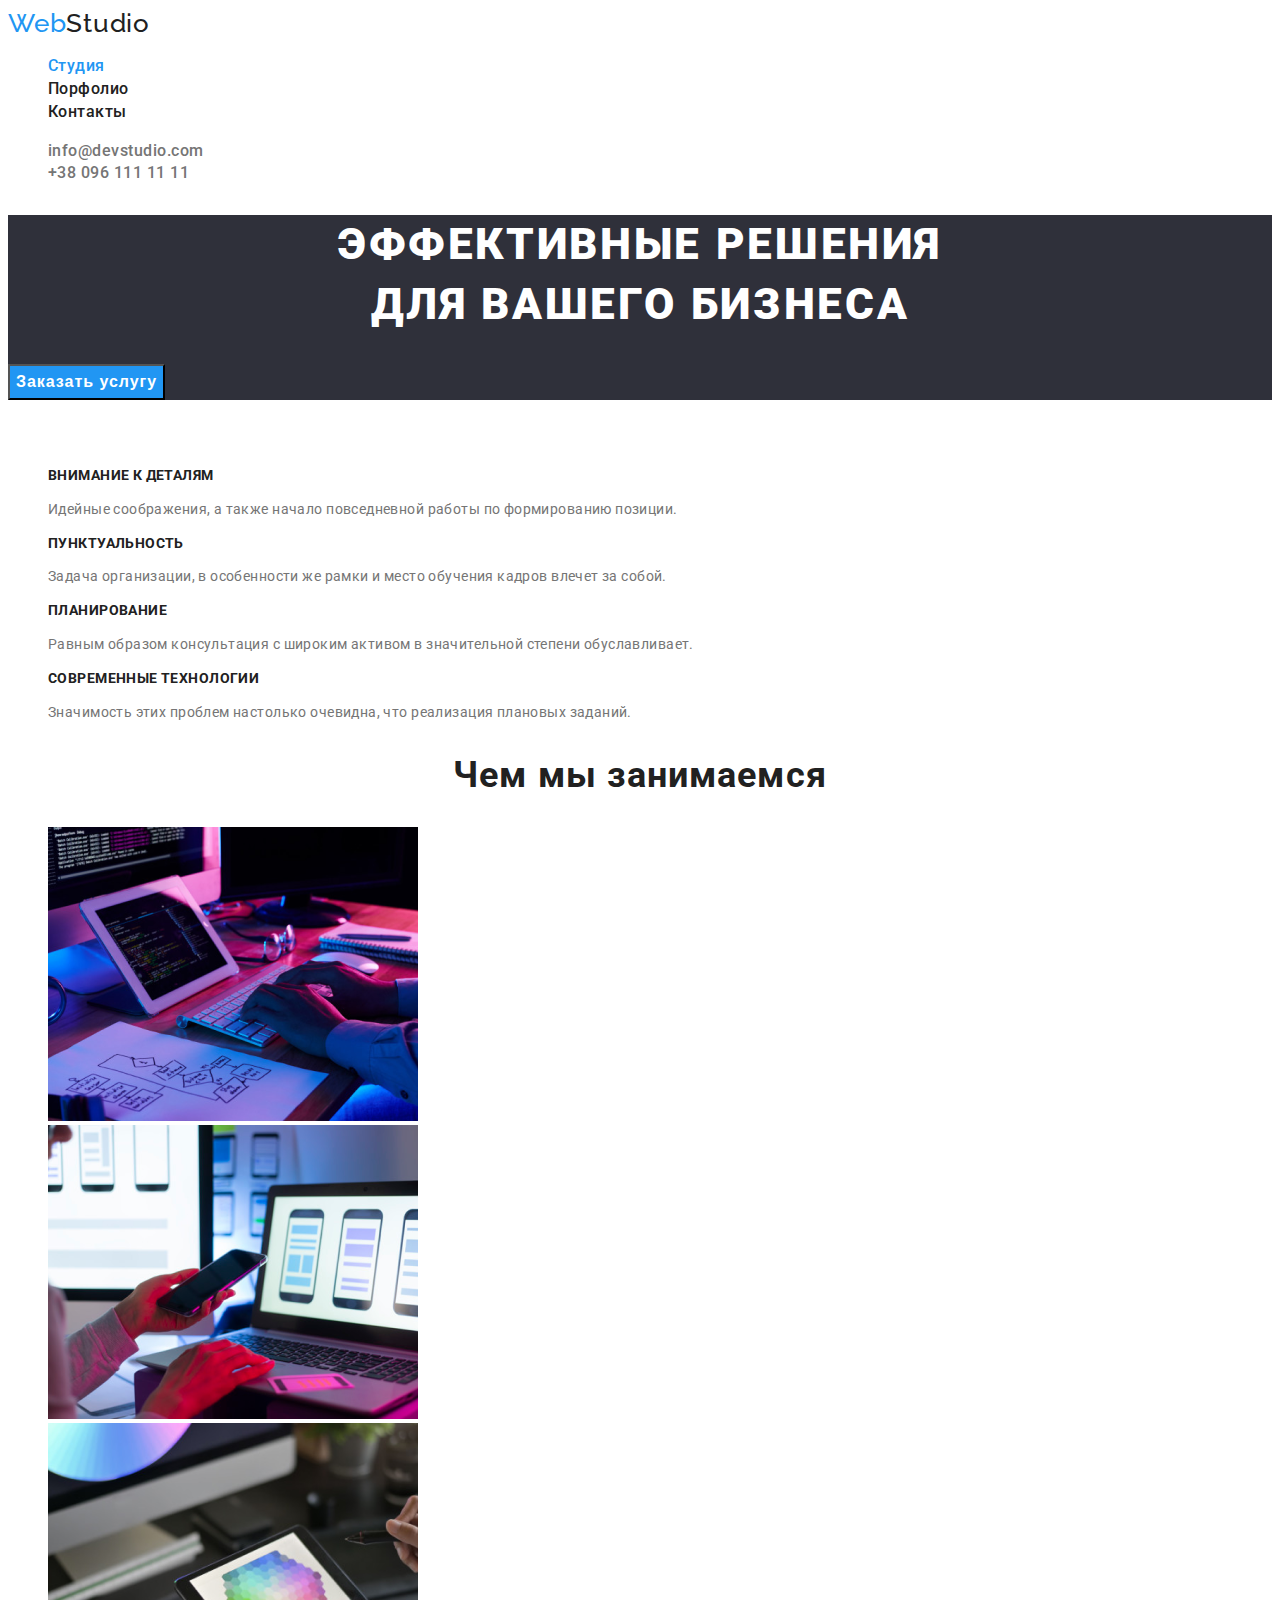
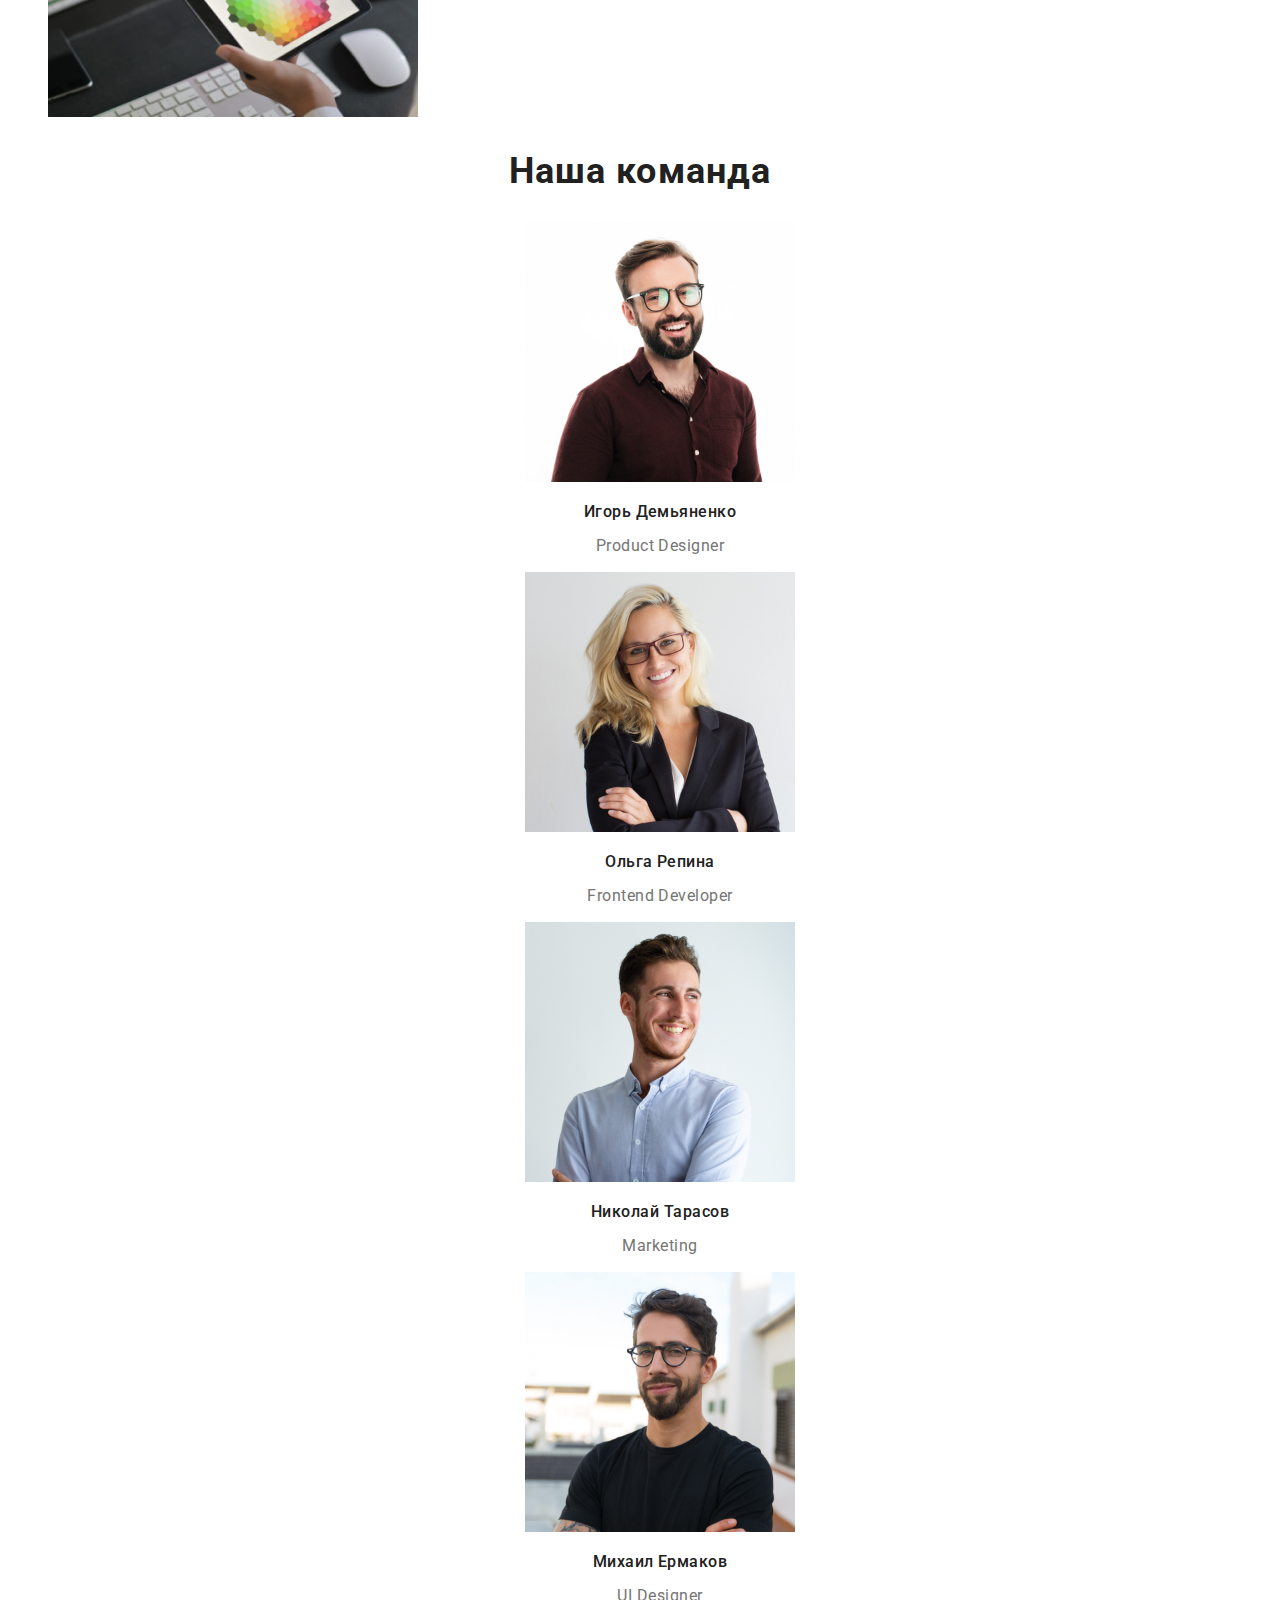
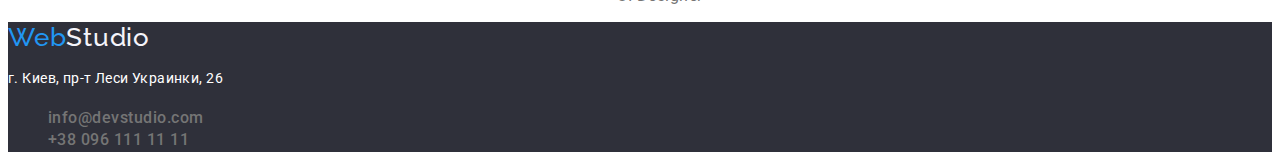
==== index.html @ 11e5d5cc "Добавляет файлы" ====
<!DOCTYPE html>
<html lang="ru">
  <head>
    <meta charset="UTF-8" />
    <meta name="viewport" content="width=device-width, initial-scale=1.0" />
    <title>WebStudio</title>
    <link rel="preconnect" href="https://fonts.gstatic.com" />
    <link
      href="https://fonts.googleapis.com/css2?family=Raleway:wght@700&family=Roboto:wght@400;500;700;900&display=swap"
      rel="stylesheet"
    />
    <link
      rel="stylesheet"
      href="https://cdnjs.cloudflare.com/ajax/libs/modern-normalize/1.0.0/modern-normalize.min.css"
      integrity="sha512-ISS7cAi1PEhQ8jnbJpJZMd29NlhNj4AWYyLOSp2CE/CsHxTCu+r+t0D2yoJudVrd0/8fTVPUVDzY5Tvli75u/g=="
      crossorigin="anonymous"
    />
    <link rel="stylesheet" href="css/styles.css" />
  </head>
  <body>
    <!--Шапка сайта-->
    <header>
      <nav>
        <a class="link logo" href="./index.html"
          ><span class="logo-part">Web</span>Studio</a
        >
        <ul class="list">
          <li><a class="link nav current" href="./index.html">Студия</a></li>
          <li><a class="link nav" href="./portfolio.html">Порфолио</a></li>
          <li><a class="link nav" href="">Кoнтакты</a></li>
        </ul>
      </nav>
      <ul class="list">
        <li>
          <a class="link" href="mailto:info@devstudio.com"
            >info@devstudio.com</a
          >
        </li>
        <li><a class="link" href="tel:+380961111111">+38 096 111 11 11</a></li>
      </ul>
    </header>

    <main>
      <!--Hero section-->
      <section class="dark-bg">
        <h1 class="title">
          Эффективные решения <br />
          для вашего бизнеса
        </h1>
        <button type="button" class="button">Заказать услугу</button>
      </section>
      <section>
        <h2 class="hidden-title">Особенности</h2>
        <ul class="list">
          <li><h3 class="title-features">Внимание к деталям</h3></li>
          <li>
            <p class="text">
              Идейные соображения, а также начало повседневной работы по
              формированию позиции.
            </p>
          </li>
          <li><h3 class="title-features">Пунктуальность</h3></li>
          <li>
            <p class="text">
              Задача организации, в особенности же рамки и место обучения кадров
              влечет за собой.
            </p>
          </li>
          <li><h3 class="title-features">Планирование</h3></li>
          <li>
            <p class="text">
              Равным образом консультация с широким активом в значительной
              степени обуславливает.
            </p>
          </li>
          <li><h3 class="title-features">Современные технологии</h3></li>
          <li>
            <p class="text">
              Значимость этих проблем настолько очевидна, что реализация
              плановых заданий.
            </p>
          </li>
        </ul>
      </section>
      <section>
        <h2 class="second-title">Чем мы занимаемся</h2>
        <ul class="list">
          <li>
            <img width="370" src="./images/img.png" alt="компьютер и планшет" />
          </li>
          <li><img width="370" src="./images/img2.png" alt="Компьютер" /></li>
          <li><img width="370" src="./images/img3.png" alt="планшет" /></li>
        </ul>
      </section>
      <!--Наша комнада-->
      <section>
        <h2 class="second-title">Наша команда</h2>
        <ul class="list">
          <li class="team-cards">
            <img
              width="270"
              src="./images/demyanenko.jpg"
              alt="Фото Игоря Демьяненко"
            />
            <h3 class="team-names">Игорь Демьяненко</h3>
            <p class="position">Product Designer</p>
          </li>
          <li class="team-cards">
            <img
              width="270"
              src="./images/repina.jpg"
              alt="Фото Ольги Репиной"
            />
            <h3 class="team-names">Ольга Репина</h3>
            <p class="position">Frontend Developer</p>
          </li>
          <li class="team-cards">
            <img
              width="270"
              src="./images/tarasov.jpg"
              alt="Фото Николая Тарасова"
            />
            <h3 class="team-names">Николай Тарасов</h3>
            <p class="position">Marketing</p>
          </li>
          <li class="team-cards">
            <img
              width="270"
              src="./images/yermakov.jpg"
              alt="Фото Михаила Ермакова"
            />
            <h3 class="team-names">Михаил Ермаков</h3>
            <p class="position">UI Designer</p>
          </li>
        </ul>
      </section>
    </main>
    <footer class="dark-bg">
      <a class="link logo white" href="./index.html"
        ><span class="logo-part">Web</span>Studio</a
      >
      <address class="address">
        <p class="text address">г. Киев, пр-т Леси Украинки, 26</p>
        <ul class="list">
          <li>
            <a class="link" href="mailto:info@devstudio.com"
              >info@devstudio.com</a
            >
          </li>
          <li>
            <a class="link" href="tel:+380961111111">+38 096 111 11 11</a>
          </li>
        </ul>
      </address>
    </footer>
  </body>
</html>
---- css/styles.css ----
:root {
  --primary-color: #757575;
  --secondary-color: #212121;
  --accent-color: #2196f3;
  --main-font: "Roboto";
  --accent-font: "Raleway";
  --prime-bg: #e5e5e5;
  --secondary-bg: #f5f4fa;
  --dark-bg: #2f303a;
}

body {
  font-family: var(--main-font), sans-serif;
  font-size: 16px;
  letter-spacing: 0.03em;
  color: var(--primary-color);
  font-weight: 400;
}
.link {
  color: inherit;
  text-decoration: none;
  line-height: 1.43;
  font-weight: 500;
}
.link.nav {
  color: var(--secondary-color);
}
.link.nav.current {
  color: var(--accent-color);
}
.link:hover,
.link:focus,
.link:active {
  color: var(--accent-color);
}
.list {
  list-style: none;
}
.address {
  font-style: inherit;
}
.link.logo {
  color: var(--secondary-color);
  font-family: var(--accent-font);
  font-size: 26px;
  letter-spacing: 0.03em;
  line-height: 1.19;
}
.link.logo.white {
  color: #f5f4fa;
}
.logo-part {
  color: var(--accent-color);
}
.dark-bg {
  background-color: var(--dark-bg);
}
.title {
  font-size: 44px;
  line-height: 1.36;
  letter-spacing: 0.06em;
  text-transform: uppercase;
  text-align: center;
  font-weight: 900;
  color: #ffffff;
}
.button {
  font-size: 16px;
  line-height: 1.87;
  font-weight: 700;
  display: flex;
  align-items: center;
  text-align: center;
  letter-spacing: 0.06em;
  color: white;
  background-color: var(--accent-color);
  cursor: pointer;
}
.button:focus {
  color: var(--accent-color);
}
.hidden-title {
  visibility: hidden;
}
.title-features {
  font-size: 14px;
  line-height: 1.14;
  letter-spacing: 0.03em;
  text-transform: uppercase;
  color: var(--secondary-color);
  font-weight: 700;
}

.text {
  font-size: 14px;
  line-height: 1.71;
  letter-spacing: 0.03em;
  color: var(--primary-color);
}
.second-title {
  font-size: 36px;
  line-height: 1.16;
  text-align: center;
  letter-spacing: 0.03em;
  color: var(--secondary-color);
  font-weight: 700;
}
.team-names {
  font-weight: 500;
  font-size: 16px;
  line-height: 1.187;
  letter-spacing: 0.03em;
  color: var(--secondary-color);
}
.team-cards {
  text-align: center;
}
.position {
  font-size: 16px;
  line-height: 1.18;
  letter-spacing: 0.03em;
  color: var(--primary-color);
}
.text.address {
  color: #ffffff;
}
.button-menu {
  background: var(--secondary-bg);
  border-radius: 4px;
  font-family: Roboto;
  font-size: 16px;
  line-height: 1.62;
  text-align: center;
  letter-spacing: 0.03em;
  align-items: center;
  font-weight: 500;
}
.button-menu:hover,
.button-menu:focus {
  background-color: var(--accent-color);
  color: #ffffff;
}
.menu {
  text-align: center;
  align-items: center;
}
.portfolio-tittle {
  font-weight: 700;
  font-size: 18px;
  line-height: 2;
  letter-spacing: 0.06em;
  color: var(--secondary-color);
}
.portfolio-item {
  font-size: 16px;
  line-height: 1.87;
  letter-spacing: 0.03em;
  color: var(--primary-color);
}
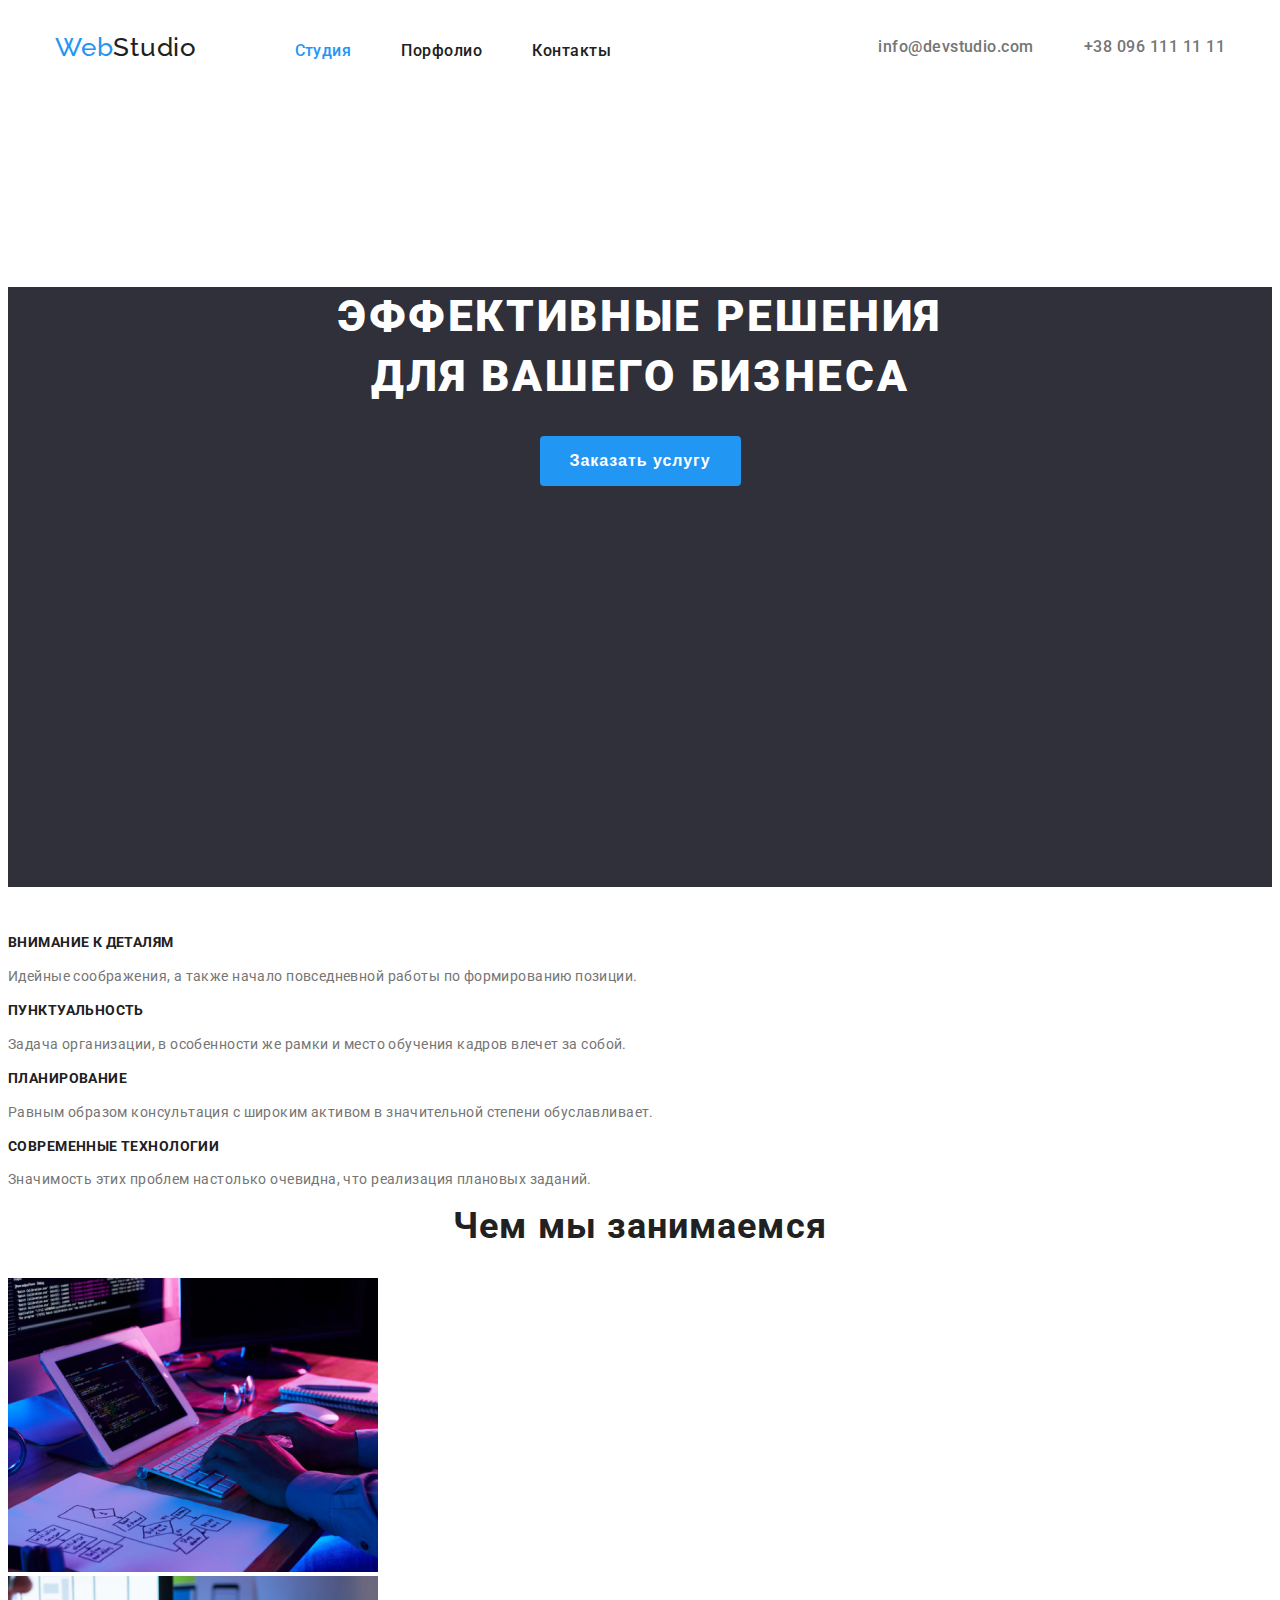
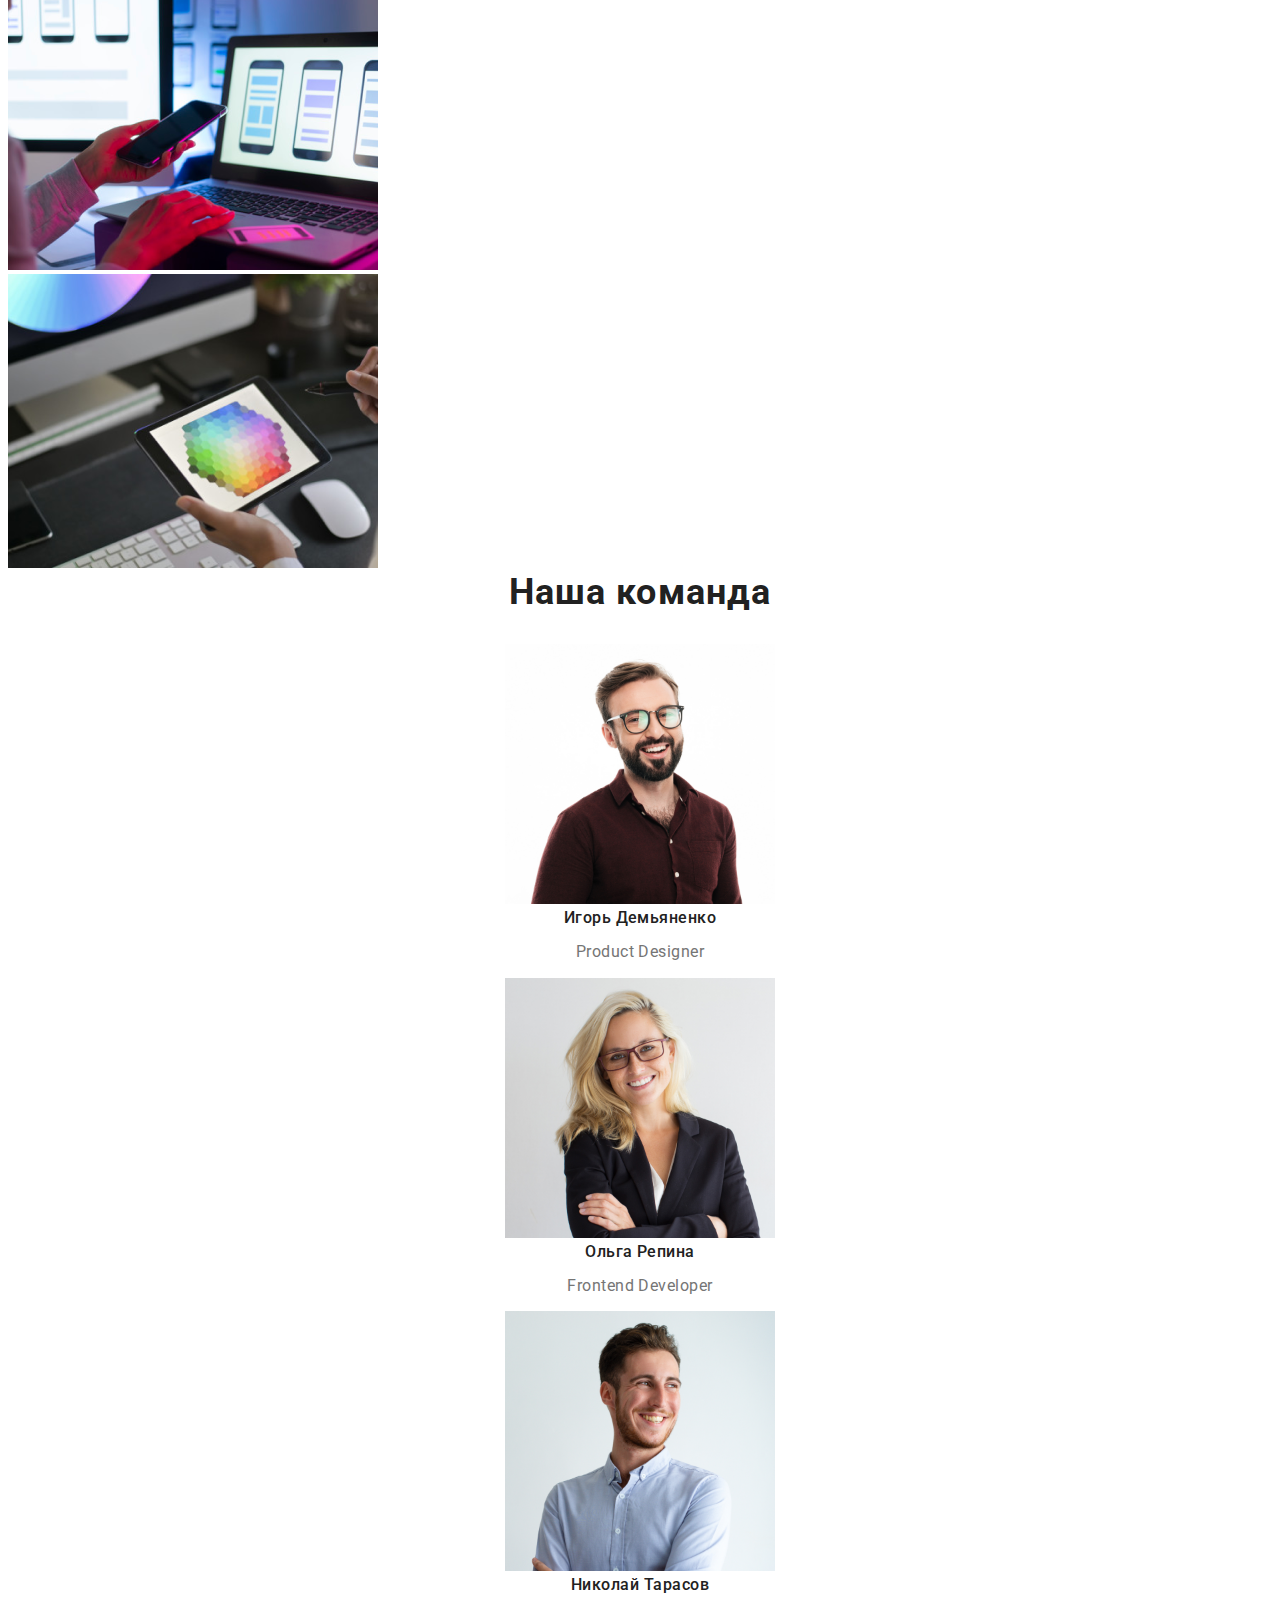
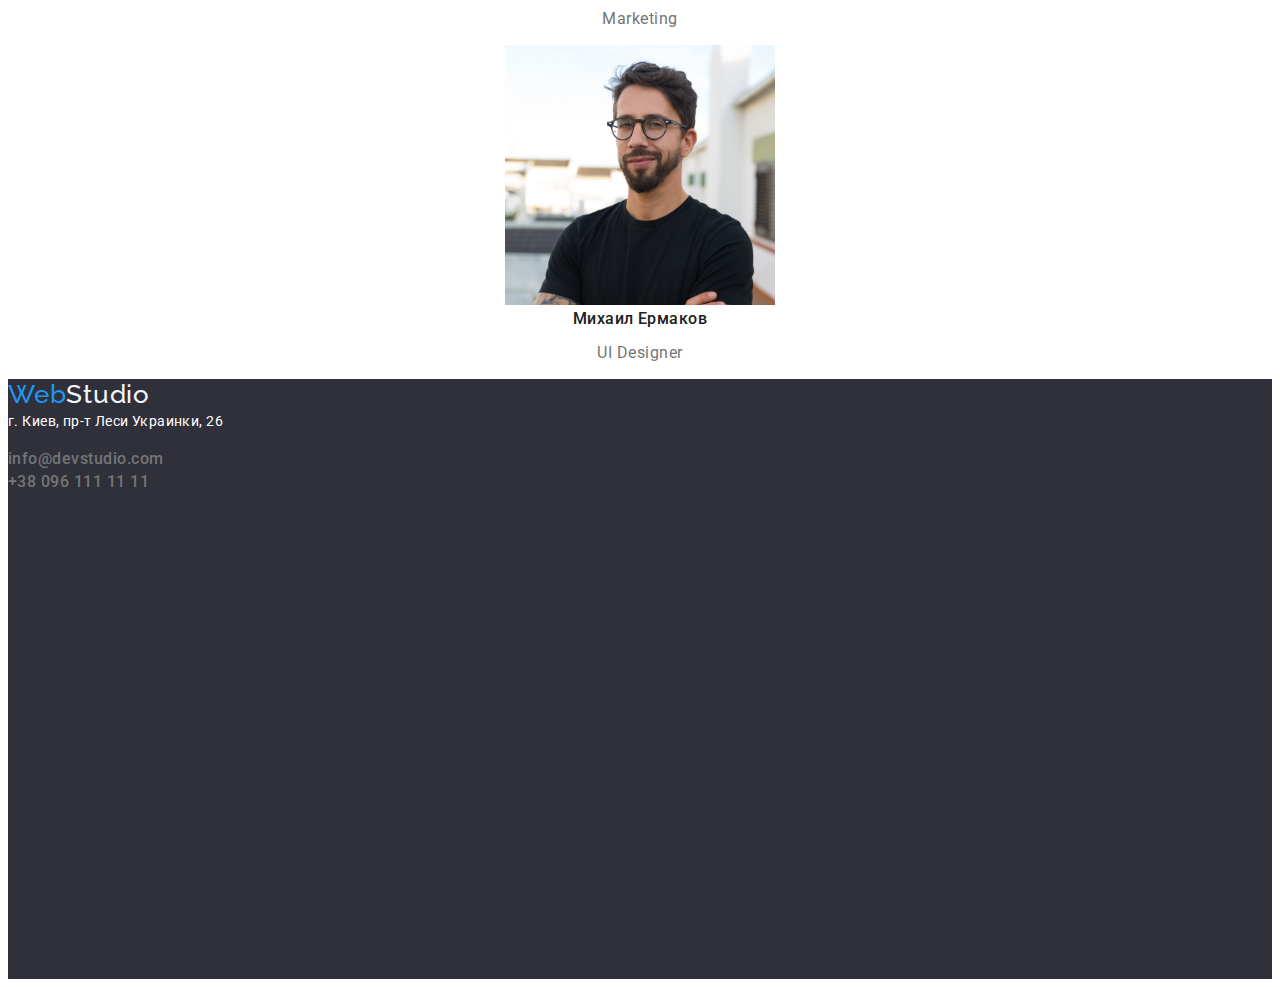
==== commit 0803a3a5: "Добавляет геометрию хедера" ====
--- a/index.html
+++ b/index.html
@@ -19,35 +19,45 @@
   </head>
   <body>
     <!--Шапка сайта-->
-    <header>
-      <nav>
-        <a class="link logo" href="./index.html"
-          ><span class="logo-part">Web</span>Studio</a
-        >
-        <ul class="list">
-          <li><a class="link nav current" href="./index.html">Студия</a></li>
-          <li><a class="link nav" href="./portfolio.html">Порфолио</a></li>
-          <li><a class="link nav" href="">Кoнтакты</a></li>
+    <header class="page-header">
+      <div class="container">
+        <nav class="nav">
+          <a class="link logo" href="./index.html"
+            ><span class="logo-part">Web</span>Studio</a
+          >
+          <ul class="nav list">
+            <li class="nav-item">
+              <a class="link nav current" href="./index.html">Студия</a>
+            </li>
+            <li class="nav-item">
+              <a class="link nav" href="./portfolio.html">Порфолио</a>
+            </li>
+            <li class="nav-item"><a class="link nav" href="">Кoнтакты</a></li>
+          </ul>
+        </nav>
+        <ul class="list contacts">
+          <li class="contacts-item">
+            <a class="link" href="mailto:info@devstudio.com"
+              >info@devstudio.com</a
+            >
+          </li>
+          <li class="contacts-item">
+            <a class="link" href="tel:+380961111111">+38 096 111 11 11</a>
+          </li>
         </ul>
-      </nav>
-      <ul class="list">
-        <li>
-          <a class="link" href="mailto:info@devstudio.com"
-            >info@devstudio.com</a
-          >
-        </li>
-        <li><a class="link" href="tel:+380961111111">+38 096 111 11 11</a></li>
-      </ul>
+      </div>
     </header>
 
     <main>
       <!--Hero section-->
       <section class="dark-bg">
-        <h1 class="title">
-          Эффективные решения <br />
-          для вашего бизнеса
-        </h1>
-        <button type="button" class="button">Заказать услугу</button>
+        <div class="container">
+          <h1 class="title">
+            Эффективные решения <br />
+            для вашего бизнеса
+          </h1>
+          <button type="button" class="button">Заказать услугу</button>
+        </div>
       </section>
       <section>
         <h2 class="hidden-title">Особенности</h2>
@@ -93,46 +103,48 @@
         </ul>
       </section>
       <!--Наша комнада-->
-      <section>
-        <h2 class="second-title">Наша команда</h2>
-        <ul class="list">
-          <li class="team-cards">
-            <img
-              width="270"
-              src="./images/demyanenko.jpg"
-              alt="Фото Игоря Демьяненко"
-            />
-            <h3 class="team-names">Игорь Демьяненко</h3>
-            <p class="position">Product Designer</p>
-          </li>
-          <li class="team-cards">
-            <img
-              width="270"
-              src="./images/repina.jpg"
-              alt="Фото Ольги Репиной"
-            />
-            <h3 class="team-names">Ольга Репина</h3>
-            <p class="position">Frontend Developer</p>
-          </li>
-          <li class="team-cards">
-            <img
-              width="270"
-              src="./images/tarasov.jpg"
-              alt="Фото Николая Тарасова"
-            />
-            <h3 class="team-names">Николай Тарасов</h3>
-            <p class="position">Marketing</p>
-          </li>
-          <li class="team-cards">
-            <img
-              width="270"
-              src="./images/yermakov.jpg"
-              alt="Фото Михаила Ермакова"
-            />
-            <h3 class="team-names">Михаил Ермаков</h3>
-            <p class="position">UI Designer</p>
-          </li>
-        </ul>
+      <section class="section team">
+        <div class="container">
+          <h2 class="second-title">Наша команда</h2>
+          <ul class="list">
+            <li class="team-cards">
+              <img
+                width="270"
+                src="./images/demyanenko.jpg"
+                alt="Фото Игоря Демьяненко"
+              />
+              <h3 class="team-names">Игорь Демьяненко</h3>
+              <p class="position">Product Designer</p>
+            </li>
+            <li class="team-cards">
+              <img
+                width="270"
+                src="./images/repina.jpg"
+                alt="Фото Ольги Репиной"
+              />
+              <h3 class="team-names">Ольга Репина</h3>
+              <p class="position">Frontend Developer</p>
+            </li>
+            <li class="team-cards">
+              <img
+                width="270"
+                src="./images/tarasov.jpg"
+                alt="Фото Николая Тарасова"
+              />
+              <h3 class="team-names">Николай Тарасов</h3>
+              <p class="position">Marketing</p>
+            </li>
+            <li class="team-cards">
+              <img
+                width="270"
+                src="./images/yermakov.jpg"
+                alt="Фото Михаила Ермакова"
+              />
+              <h3 class="team-names">Михаил Ермаков</h3>
+              <p class="position">UI Designer</p>
+            </li>
+          </ul>
+        </div>
       </section>
     </main>
     <footer class="dark-bg">
--- a/css/styles.css
+++ b/css/styles.css
@@ -8,6 +8,37 @@
   --secondary-bg: #f5f4fa;
   --dark-bg: #2f303a;
 }
+html {
+  box-sizing: border-box;
+}
+
+*,
+*::before,
+*::after {
+  box-sizing: inherit;
+}
+
+h1,
+h2,
+h3,
+h4,
+h5,
+h6,
+p {
+  margin-top: 0;
+}
+
+.list {
+  list-style: none;
+  padding-left: 0;
+  margin: 0;
+}
+
+/* img {
+  display: block;
+  max-width: 100%;
+  height: auto;
+} */
 
 body {
   font-family: var(--main-font), sans-serif;
@@ -16,12 +47,51 @@
   color: var(--primary-color);
   font-weight: 400;
 }
+
 .link {
   color: inherit;
   text-decoration: none;
   line-height: 1.43;
   font-weight: 500;
 }
+
+.container {
+  width: 1200px;
+  padding-right: 15px;
+  padding-left: 15px;
+  margin-left: auto;
+  margin-right: auto;
+}
+
+.nav.list {
+  display: inline-flex;
+}
+
+.nav-item:not(:last-child) {
+  margin-right: 50px;
+}
+
+.contacts-item:not(:last-child) {
+  margin-right: 50px;
+}
+
+.page-header .container {
+  display: flex;
+  align-items: center;
+}
+.nav {
+  margin-right: auto;
+  align-items: center;
+}
+.page-header .list.contacts {
+  display: flex;
+}
+
+.page-header {
+  padding-top: 24px;
+  padding-bottom: 24px;
+}
+
 .link.nav {
   color: var(--secondary-color);
 }
@@ -33,9 +103,7 @@
 .link:active {
   color: var(--accent-color);
 }
-.list {
-  list-style: none;
-}
+
 .address {
   font-style: inherit;
 }
@@ -45,6 +113,7 @@
   font-size: 26px;
   letter-spacing: 0.03em;
   line-height: 1.19;
+  margin-right: 93px;
 }
 .link.logo.white {
   color: #f5f4fa;
@@ -54,6 +123,7 @@
 }
 .dark-bg {
   background-color: var(--dark-bg);
+  height: 600px;
 }
 .title {
   font-size: 44px;
@@ -63,18 +133,28 @@
   text-align: center;
   font-weight: 900;
   color: #ffffff;
+  margin-top: 200px;
 }
 .button {
   font-size: 16px;
   line-height: 1.87;
   font-weight: 700;
   display: flex;
-  align-items: center;
-  text-align: center;
+  text-align: center;
+  align-items: center;
   letter-spacing: 0.06em;
   color: white;
   background-color: var(--accent-color);
   cursor: pointer;
+  margin-left: auto;
+  margin-right: auto;
+  margin-bottom: 200px;
+  border: none;
+  border-radius: 4px;
+  padding-left: 30px;
+  padding-right: 30px;
+  padding-top: 10px;
+  padding-bottom: 10px;
 }
 .button:focus {
   color: var(--accent-color);
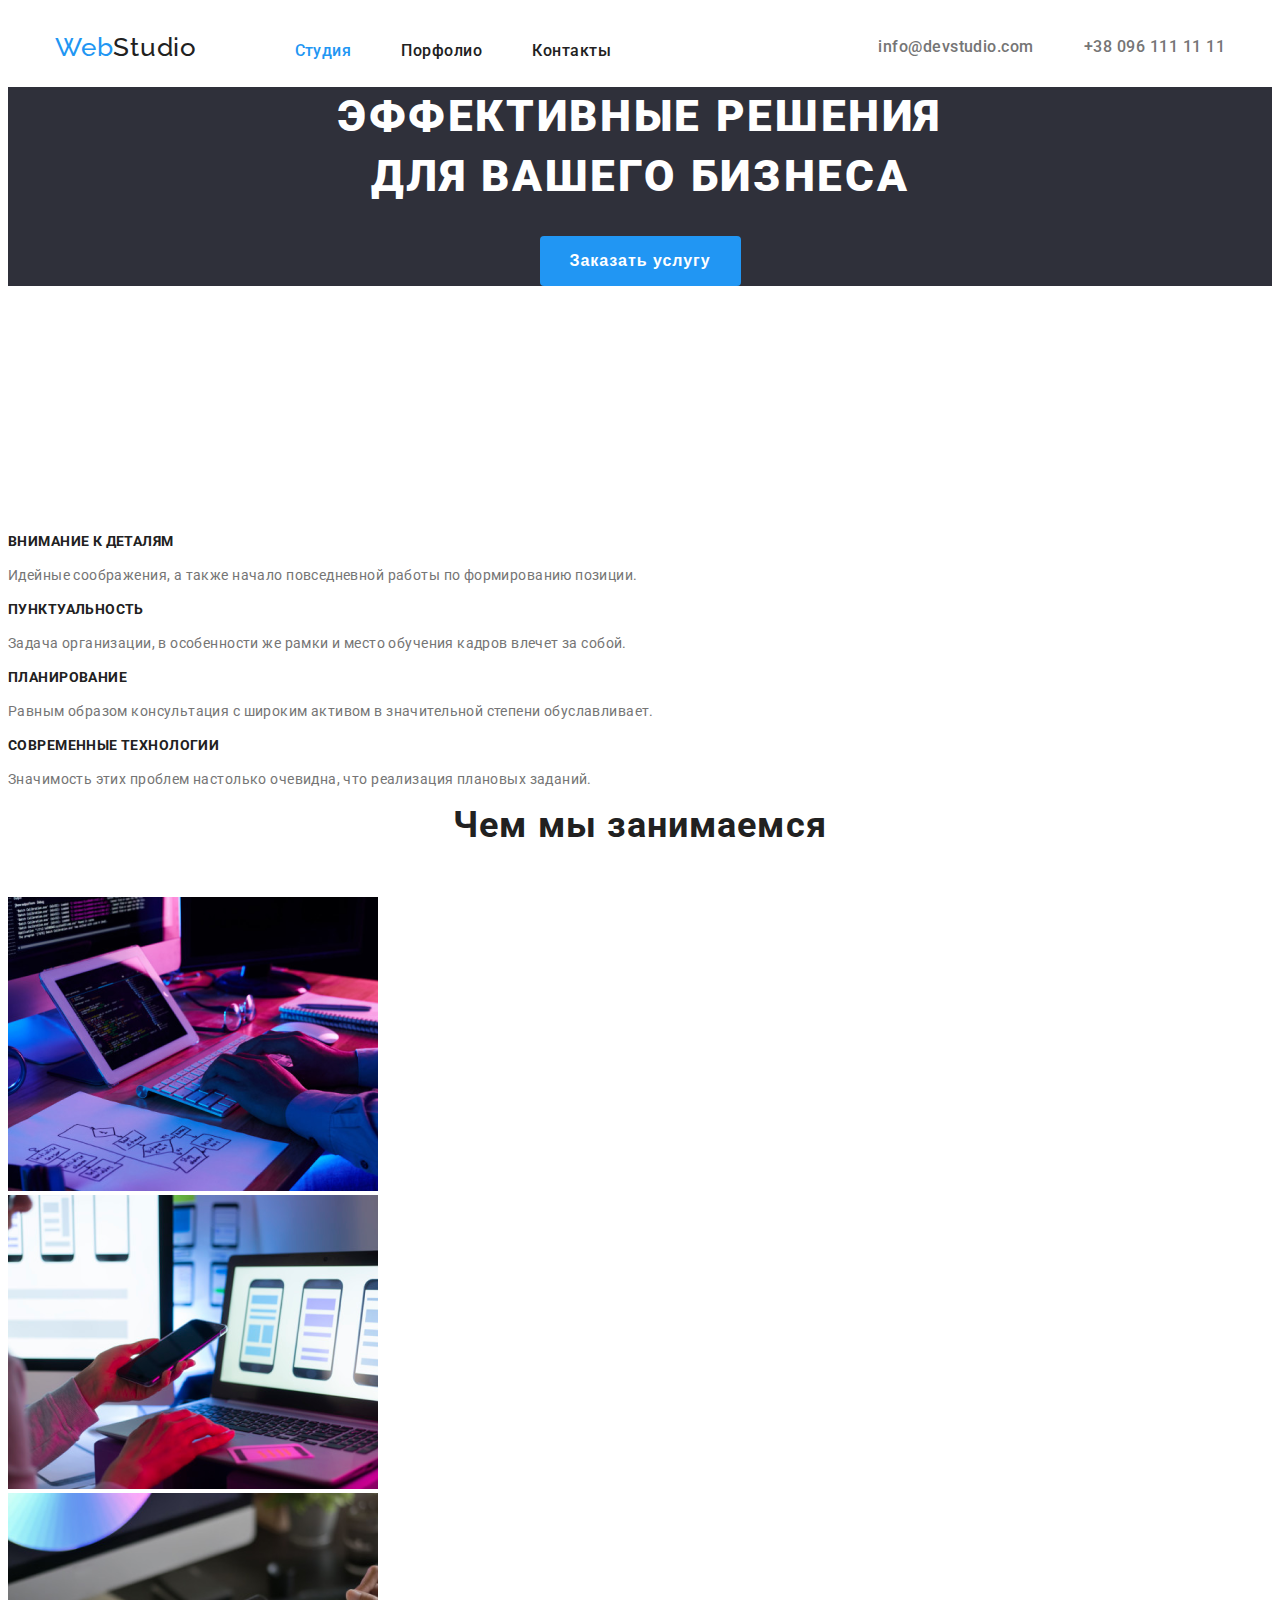
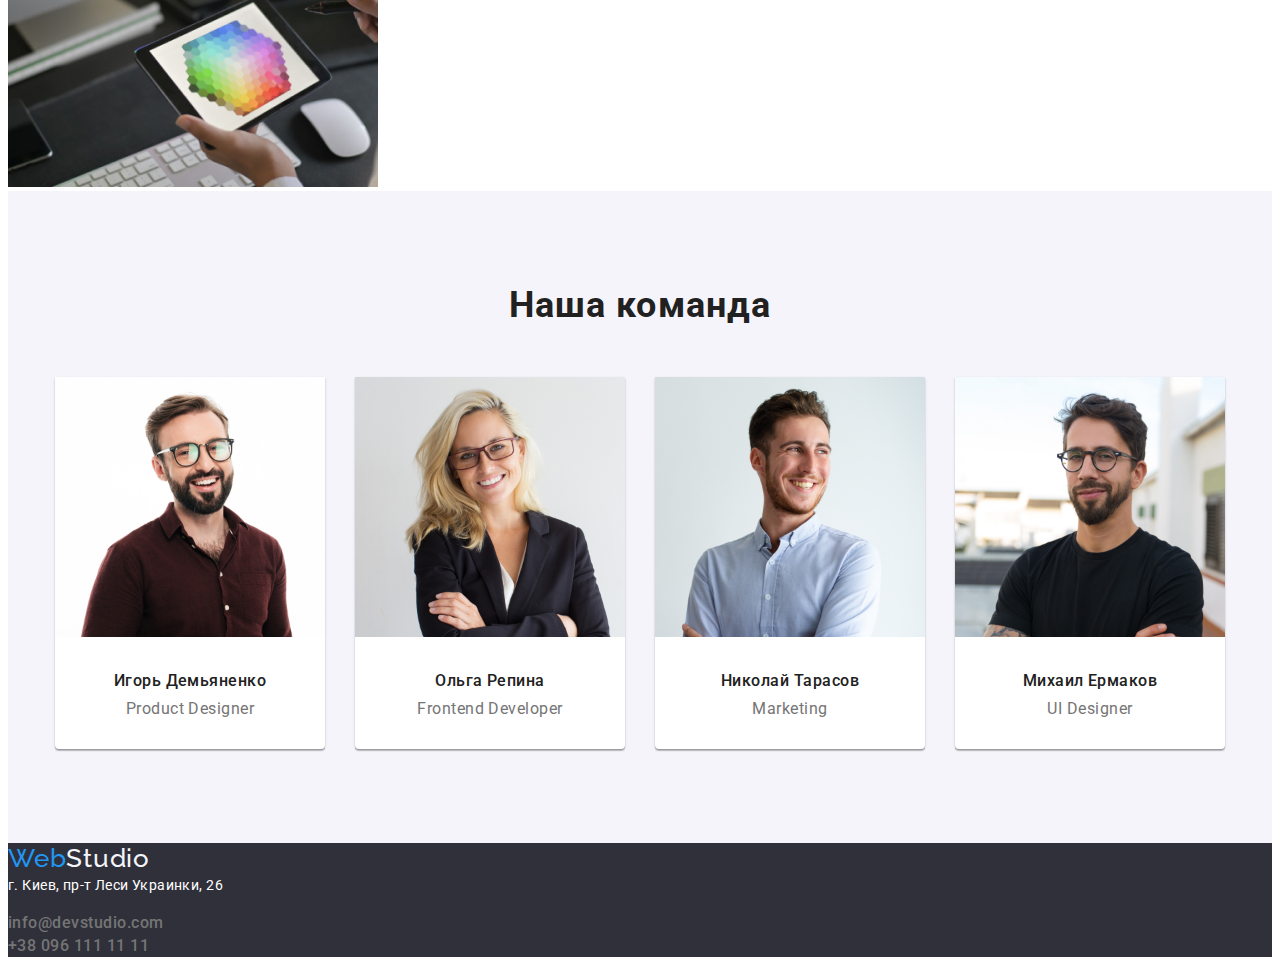
==== commit 4c1938d2: "Добавляет геометрию Team-section" ====
--- a/index.html
+++ b/index.html
@@ -106,7 +106,7 @@
       <section class="section team">
         <div class="container">
           <h2 class="second-title">Наша команда</h2>
-          <ul class="list">
+          <ul class="list card-set">
             <li class="team-cards">
               <img
                 width="270"
--- a/css/styles.css
+++ b/css/styles.css
@@ -123,7 +123,6 @@
 }
 .dark-bg {
   background-color: var(--dark-bg);
-  height: 600px;
 }
 .title {
   font-size: 44px;
@@ -133,7 +132,6 @@
   text-align: center;
   font-weight: 900;
   color: #ffffff;
-  margin-top: 200px;
 }
 .button {
   font-size: 16px;
@@ -177,6 +175,14 @@
   letter-spacing: 0.03em;
   color: var(--primary-color);
 }
+.section {
+  padding-top: 94px;
+  padding-bottom: 94px;
+}
+.section.team {
+  background-color: var(--secondary-bg);
+}
+
 .second-title {
   font-size: 36px;
   line-height: 1.16;
@@ -184,22 +190,40 @@
   letter-spacing: 0.03em;
   color: var(--secondary-color);
   font-weight: 700;
-}
+  margin-bottom: 50px;
+}
+.card-set {
+  display: flex;
+  flex-wrap: wrap;
+  margin-right: -30px;
+}
+
 .team-names {
   font-weight: 500;
   font-size: 16px;
   line-height: 1.187;
   letter-spacing: 0.03em;
   color: var(--secondary-color);
+  padding-top: 30px;
+  margin-bottom: 0;
 }
 .team-cards {
   text-align: center;
+  margin-right: 30px;
+  flex-basis: calc((100% - 4 * 30px) / 4);
+  background-color: #fff;
+  box-shadow: 0px 1px 3px rgba(0, 0, 0, 0.12), 0px 1px 1px rgba(0, 0, 0, 0.14),
+    0px 2px 1px rgba(0, 0, 0, 0.2);
+  border-radius: 0px 0px 4px 4px;
 }
 .position {
   font-size: 16px;
   line-height: 1.18;
   letter-spacing: 0.03em;
   color: var(--primary-color);
+  padding-top: 10px;
+  padding-bottom: 30px;
+  margin-bottom: 0;
 }
 .text.address {
   color: #ffffff;
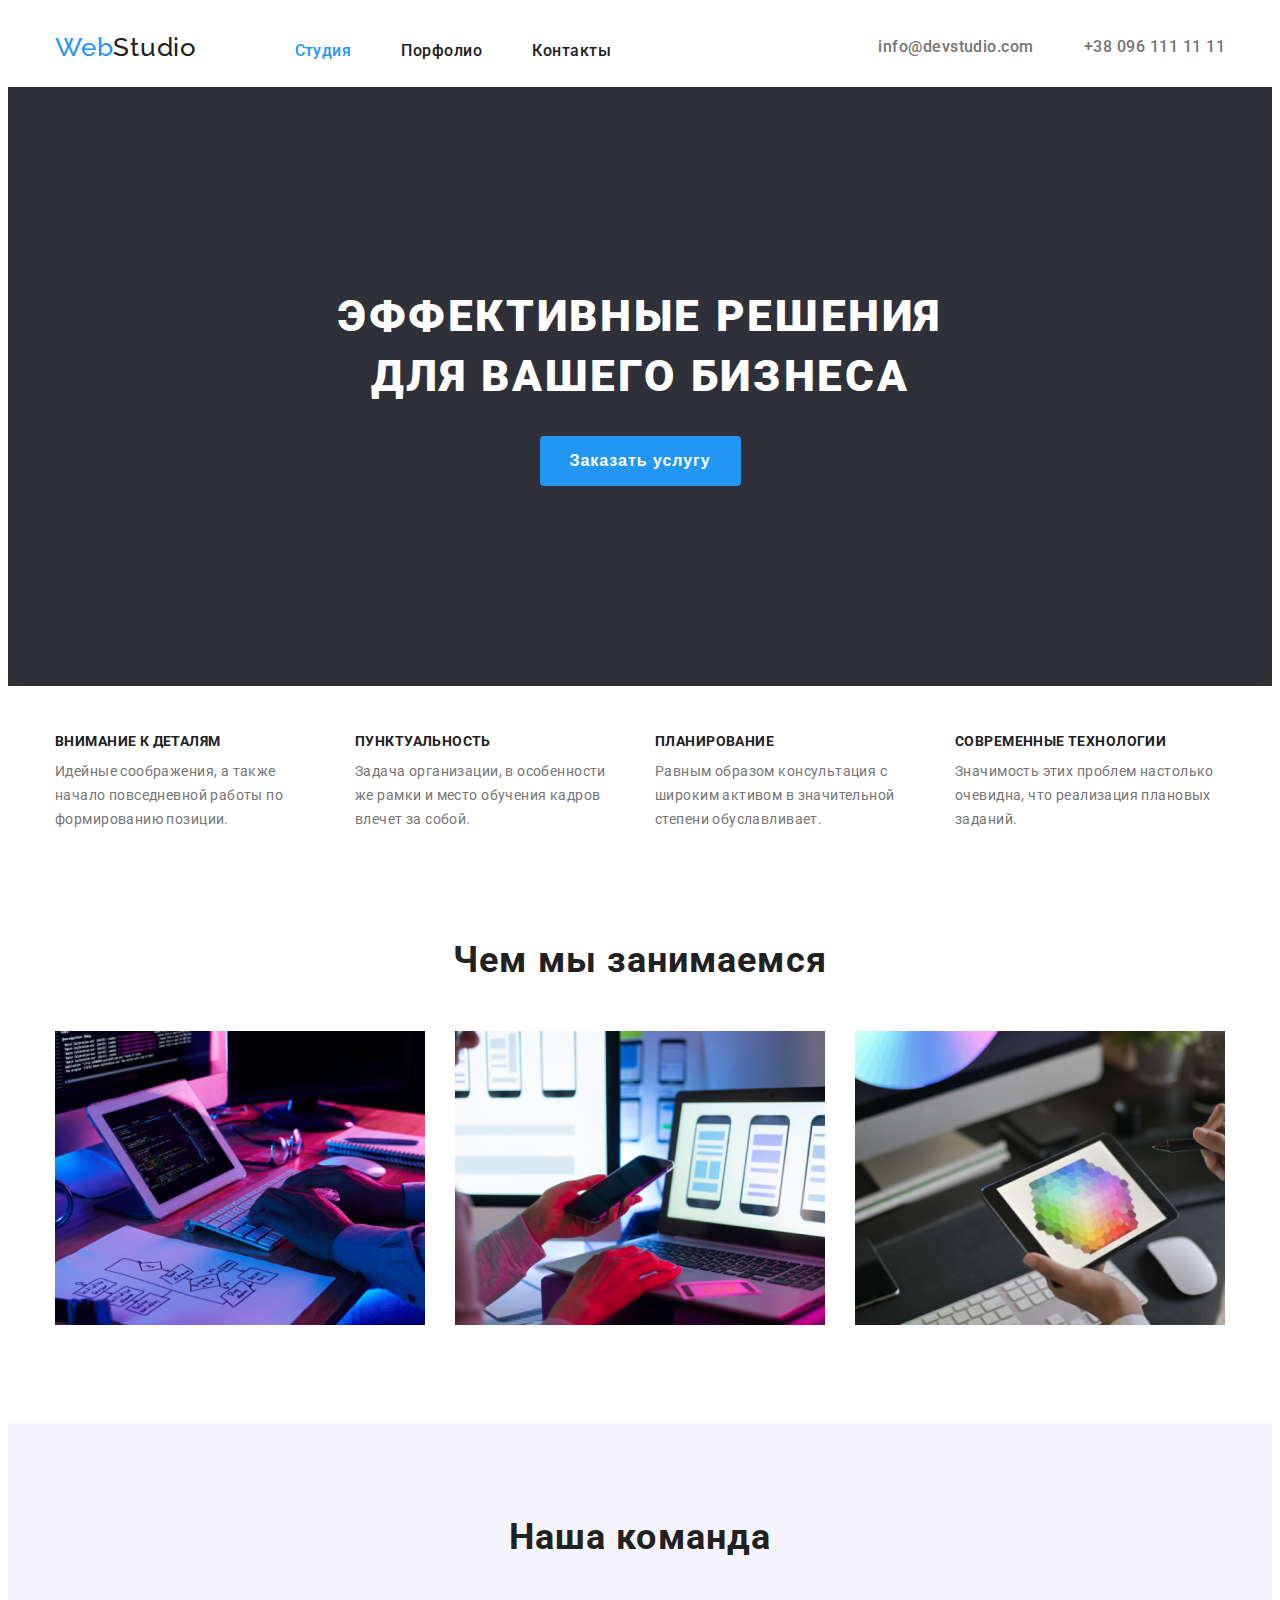
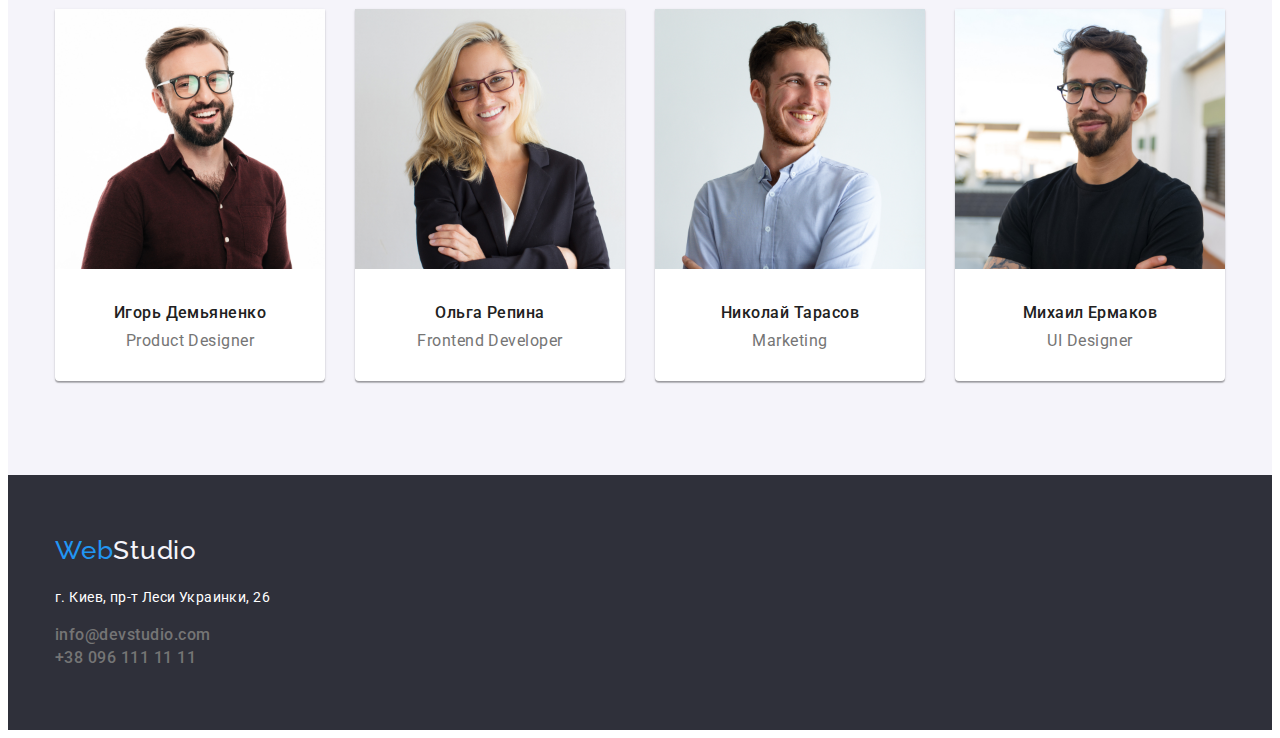
==== commit 32a68263: "Добавляет геометрию секций" ====
--- a/index.html
+++ b/index.html
@@ -50,8 +50,8 @@
 
     <main>
       <!--Hero section-->
-      <section class="dark-bg">
-        <div class="container">
+      <section class="dark-bg hero">
+        <div class="container hero-container">
           <h1 class="title">
             Эффективные решения <br />
             для вашего бизнеса
@@ -59,48 +59,61 @@
           <button type="button" class="button">Заказать услугу</button>
         </div>
       </section>
+      <!-- Особенности -->
       <section>
-        <h2 class="hidden-title">Особенности</h2>
-        <ul class="list">
-          <li><h3 class="title-features">Внимание к деталям</h3></li>
-          <li>
-            <p class="text">
-              Идейные соображения, а также начало повседневной работы по
-              формированию позиции.
-            </p>
-          </li>
-          <li><h3 class="title-features">Пунктуальность</h3></li>
-          <li>
-            <p class="text">
-              Задача организации, в особенности же рамки и место обучения кадров
-              влечет за собой.
-            </p>
-          </li>
-          <li><h3 class="title-features">Планирование</h3></li>
-          <li>
-            <p class="text">
-              Равным образом консультация с широким активом в значительной
-              степени обуславливает.
-            </p>
-          </li>
-          <li><h3 class="title-features">Современные технологии</h3></li>
-          <li>
-            <p class="text">
-              Значимость этих проблем настолько очевидна, что реализация
-              плановых заданий.
-            </p>
-          </li>
-        </ul>
+        <div class="container">
+          <h2 class="hidden-title">Особенности</h2>
+          <ul class="list card-set">
+            <li class="features-item">
+              <h3 class="title-features">Внимание к деталям</h3>
+              <p class="text">
+                Идейные соображения, а также начало повседневной работы по
+                формированию позиции.
+              </p>
+            </li>
+            <li class="features-item">
+              <h3 class="title-features">Пунктуальность</h3>
+              <p class="text">
+                Задача организации, в особенности же рамки и место обучения
+                кадров влечет за собой.
+              </p>
+            </li>
+            <li class="features-item">
+              <h3 class="title-features">Планирование</h3>
+              <p class="text">
+                Равным образом консультация с широким активом в значительной
+                степени обуславливает.
+              </p>
+            </li>
+            <li class="features-item">
+              <h3 class="title-features">Современные технологии</h3>
+              <p class="text">
+                Значимость этих проблем настолько очевидна, что реализация
+                плановых заданий.
+              </p>
+            </li>
+          </ul>
+        </div>
       </section>
-      <section>
-        <h2 class="second-title">Чем мы занимаемся</h2>
-        <ul class="list">
-          <li>
-            <img width="370" src="./images/img.png" alt="компьютер и планшет" />
-          </li>
-          <li><img width="370" src="./images/img2.png" alt="Компьютер" /></li>
-          <li><img width="370" src="./images/img3.png" alt="планшет" /></li>
-        </ul>
+      <section class="section gallery">
+        <div class="container">
+          <h2 class="second-title">Чем мы занимаемся</h2>
+          <ul class="list card-set">
+            <li class="gallery-item">
+              <img
+                width="370"
+                src="./images/img.png"
+                alt="компьютер и планшет"
+              />
+            </li>
+            <li class="gallery-item">
+              <img width="370" src="./images/img2.png" alt="Компьютер" />
+            </li>
+            <li class="gallery-item">
+              <img width="370" src="./images/img3.png" alt="планшет" />
+            </li>
+          </ul>
+        </div>
       </section>
       <!--Наша комнада-->
       <section class="section team">
@@ -147,23 +160,27 @@
         </div>
       </section>
     </main>
-    <footer class="dark-bg">
-      <a class="link logo white" href="./index.html"
-        ><span class="logo-part">Web</span>Studio</a
-      >
-      <address class="address">
-        <p class="text address">г. Киев, пр-т Леси Украинки, 26</p>
-        <ul class="list">
-          <li>
-            <a class="link" href="mailto:info@devstudio.com"
-              >info@devstudio.com</a
-            >
-          </li>
-          <li>
-            <a class="link" href="tel:+380961111111">+38 096 111 11 11</a>
-          </li>
-        </ul>
-      </address>
+    <footer class="dark-bg footer">
+      <div class="container">
+        <a class="link logo white" href="./index.html"
+          ><span class="logo-part">Web</span>Studio</a
+        >
+        <address class="address">
+          <p class="text address">г. Киев, пр-т Леси Украинки, 26</p>
+          <ul class="list">
+            <li>
+              <a class="link footer-item" href="mailto:info@devstudio.com"
+                >info@devstudio.com</a
+              >
+            </li>
+            <li>
+              <a class="link footer-item" href="tel:+380961111111"
+                >+38 096 111 11 11</a
+              >
+            </li>
+          </ul>
+        </address>
+      </div>
     </footer>
   </body>
 </html>
--- a/css/styles.css
+++ b/css/styles.css
@@ -106,6 +106,7 @@
 
 .address {
   font-style: inherit;
+  margin-top: 20px;
 }
 .link.logo {
   color: var(--secondary-color);
@@ -124,6 +125,17 @@
 .dark-bg {
   background-color: var(--dark-bg);
 }
+.hero-section {
+  margin-left: auto;
+  margin-right: auto;
+}
+
+.hero-container {
+  max-width: 696px;
+  padding-top: 200px;
+  padding-bottom: 200px;
+}
+
 .title {
   font-size: 44px;
   line-height: 1.36;
@@ -146,7 +158,7 @@
   cursor: pointer;
   margin-left: auto;
   margin-right: auto;
-  margin-bottom: 200px;
+  /* margin-bottom: 200px; */
   border: none;
   border-radius: 4px;
   padding-left: 30px;
@@ -167,6 +179,7 @@
   text-transform: uppercase;
   color: var(--secondary-color);
   font-weight: 700;
+  margin-bottom: 10px;
 }
 
 .text {
@@ -196,6 +209,17 @@
   display: flex;
   flex-wrap: wrap;
   margin-right: -30px;
+}
+.features-item {
+  width: 270px;
+  /* height: 101px; */
+  margin-right: 30px;
+  flex-basis: calc((100% - 4 * 30px) / 4);
+}
+
+.gallery-item {
+  margin-right: 30px;
+  flex-basis: calc((100% - 3 * 30px) / 3);
 }
 
 .team-names {
@@ -225,8 +249,15 @@
   padding-bottom: 30px;
   margin-bottom: 0;
 }
+.dark-bg.footer {
+  padding-top: 60px;
+  padding-bottom: 60px;
+}
 .text.address {
   color: #ffffff;
+}
+.footer-item {
+  padding-top: 9px;
 }
 .button-menu {
   background: var(--secondary-bg);
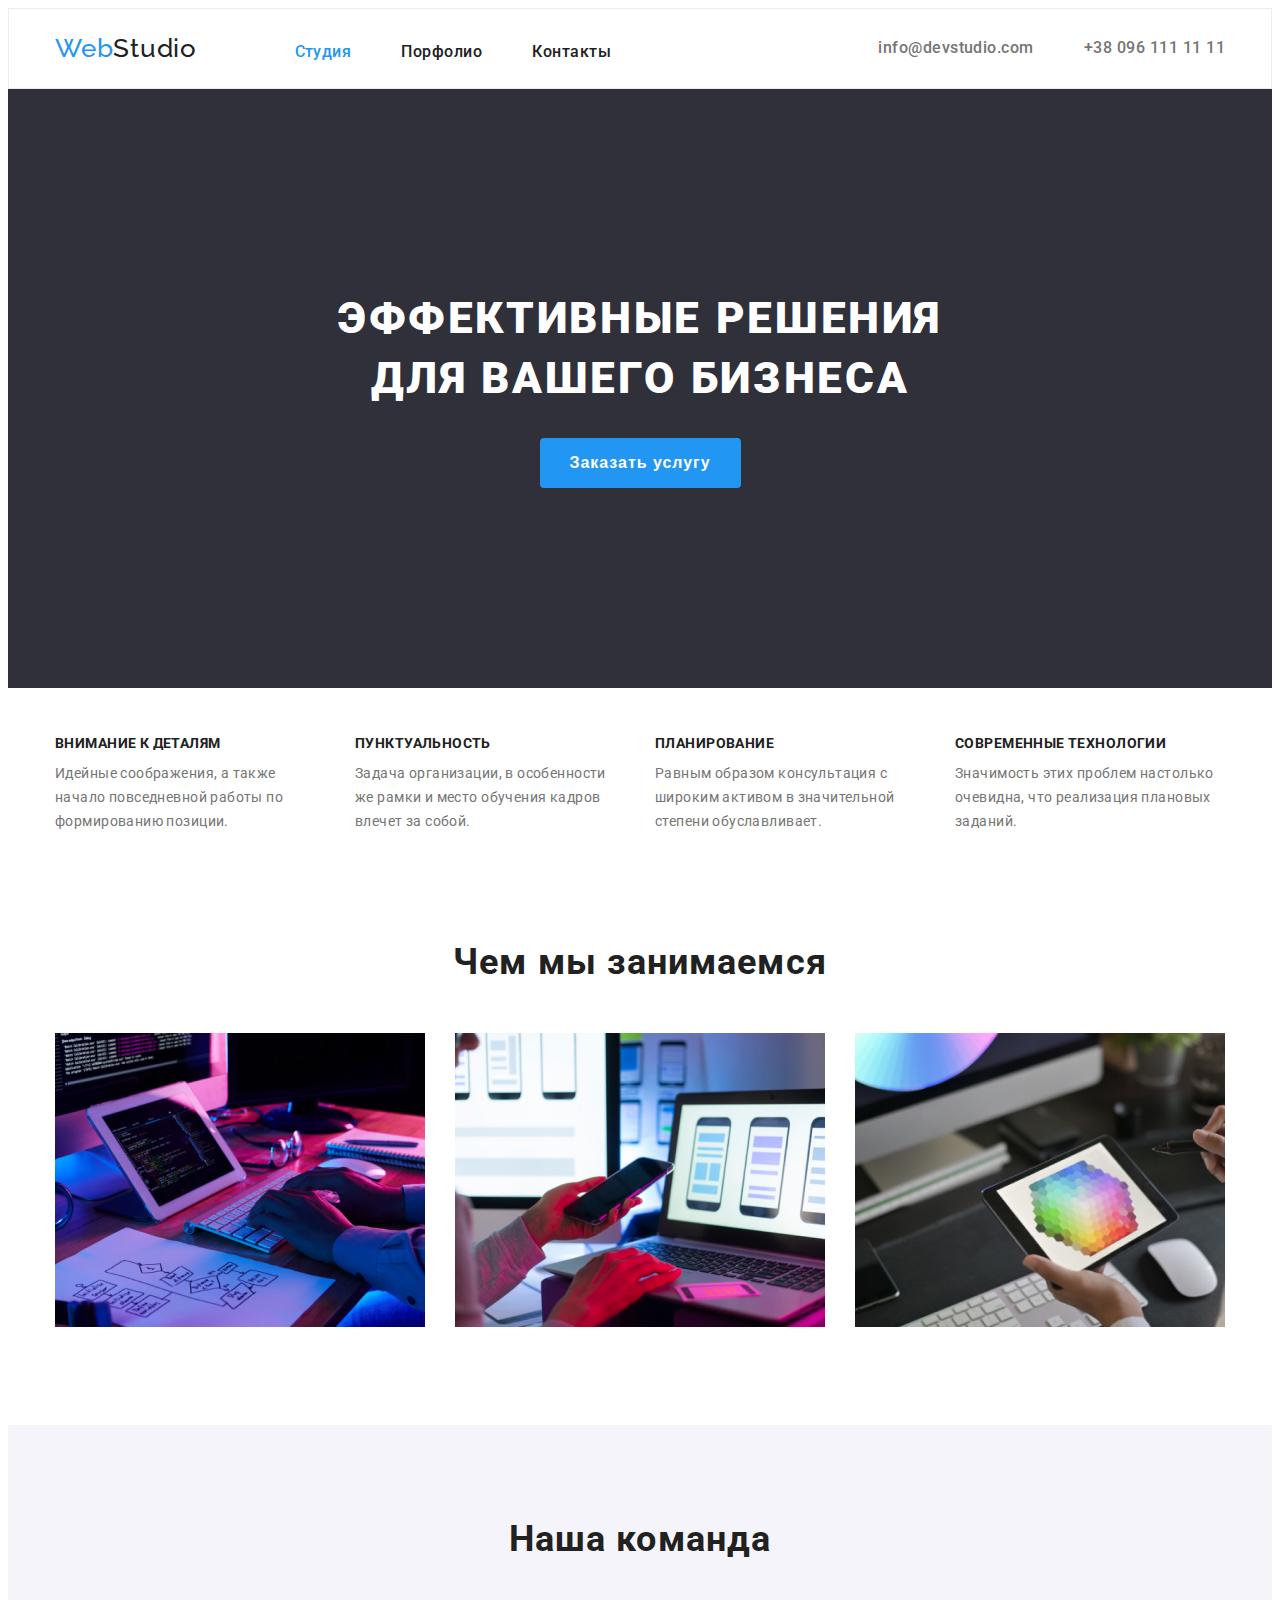
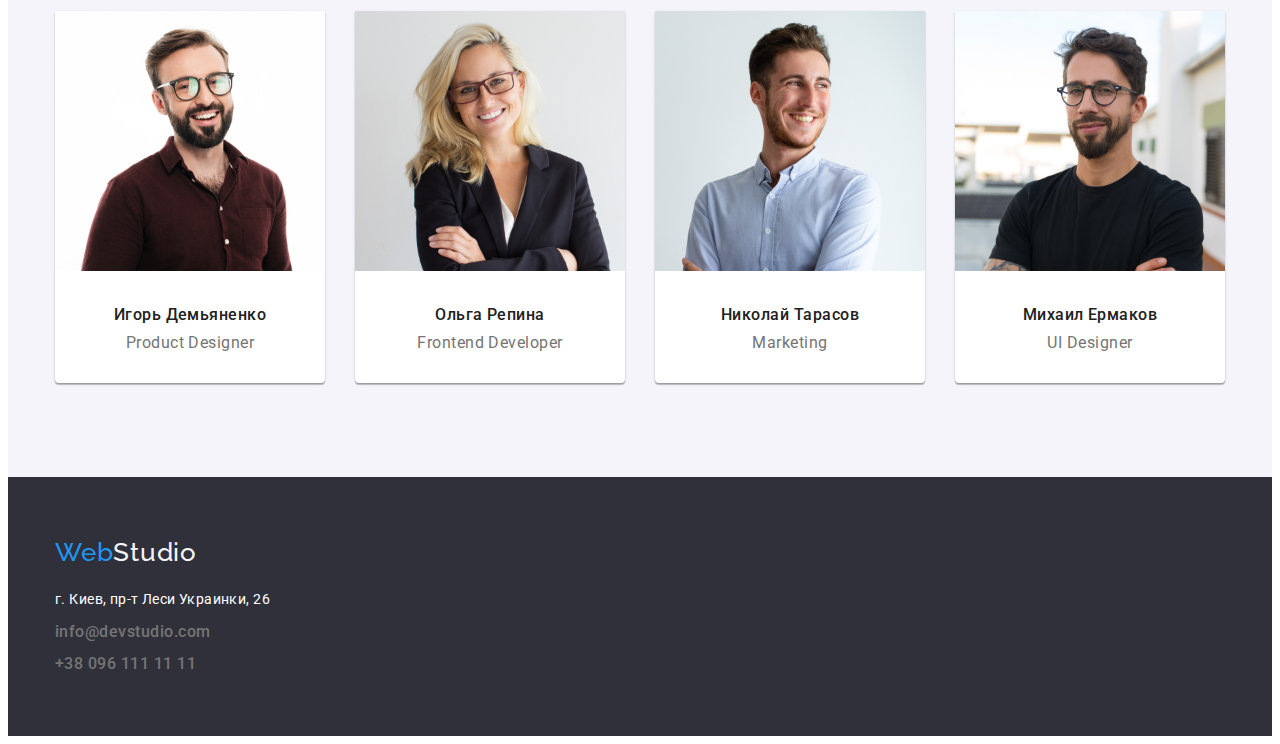
==== commit fa0c5c3f: "Добавляет геометрию portfolio" ====
--- a/index.html
+++ b/index.html
@@ -168,15 +168,13 @@
         <address class="address">
           <p class="text address">г. Киев, пр-т Леси Украинки, 26</p>
           <ul class="list">
-            <li>
-              <a class="link footer-item" href="mailto:info@devstudio.com"
+            <li class="footer-item">
+              <a class="link" href="mailto:info@devstudio.com"
                 >info@devstudio.com</a
               >
             </li>
-            <li>
-              <a class="link footer-item" href="tel:+380961111111"
-                >+38 096 111 11 11</a
-              >
+            <li class="footer-item">
+              <a class="link" href="tel:+380961111111">+38 096 111 11 11</a>
             </li>
           </ul>
         </address>
--- a/css/styles.css
+++ b/css/styles.css
@@ -37,8 +37,7 @@
 /* img {
   display: block;
   max-width: 100%;
-  height: auto;
-} */
+  height: auto; */
 
 body {
   font-family: var(--main-font), sans-serif;
@@ -90,6 +89,7 @@
 .page-header {
   padding-top: 24px;
   padding-bottom: 24px;
+  border: 1px solid #ececec;
 }
 
 .link.nav {
@@ -106,7 +106,7 @@
 
 .address {
   font-style: inherit;
-  margin-top: 20px;
+  margin: 0;
 }
 .link.logo {
   color: var(--secondary-color);
@@ -255,9 +255,10 @@
 }
 .text.address {
   color: #ffffff;
+  margin-top: 20px;
 }
 .footer-item {
-  padding-top: 9px;
+  margin-top: 9px;
 }
 .button-menu {
   background: var(--secondary-bg);
@@ -269,26 +270,48 @@
   letter-spacing: 0.03em;
   align-items: center;
   font-weight: 500;
+  border: none;
 }
 .button-menu:hover,
 .button-menu:focus {
   background-color: var(--accent-color);
   color: #ffffff;
+  box-shadow: 0px 3px 1px rgba(0, 0, 0, 0.1), 0px 1px 2px rgba(0, 0, 0, 0.08),
+    0px 2px 2px rgba(0, 0, 0, 0.12);
 }
 .menu {
   text-align: center;
-  align-items: center;
-}
+  margin-bottom: 34px;
+  margin-right: 9px;
+}
+.list.menu-item {
+  justify-content: center;
+}
+
 .portfolio-tittle {
   font-weight: 700;
   font-size: 18px;
   line-height: 2;
   letter-spacing: 0.06em;
   color: var(--secondary-color);
+  margin-top: 20px;
+  margin-left: 24px;
+  margin-bottom: 0;
 }
 .portfolio-item {
   font-size: 16px;
   line-height: 1.87;
   letter-spacing: 0.03em;
   color: var(--primary-color);
-}
+  margin-left: 24px;
+  margin-bottom: 20px;
+  margin-top: 0;
+}
+.portfolio-card {
+  margin-right: 30px;
+  flex-basis: calc((100% - 9 * 30px) / 9);
+  border: 1px solid #eeeeee;
+  width: 370px;
+  margin-bottom: 30px;
+  min-height: 404px;
+}
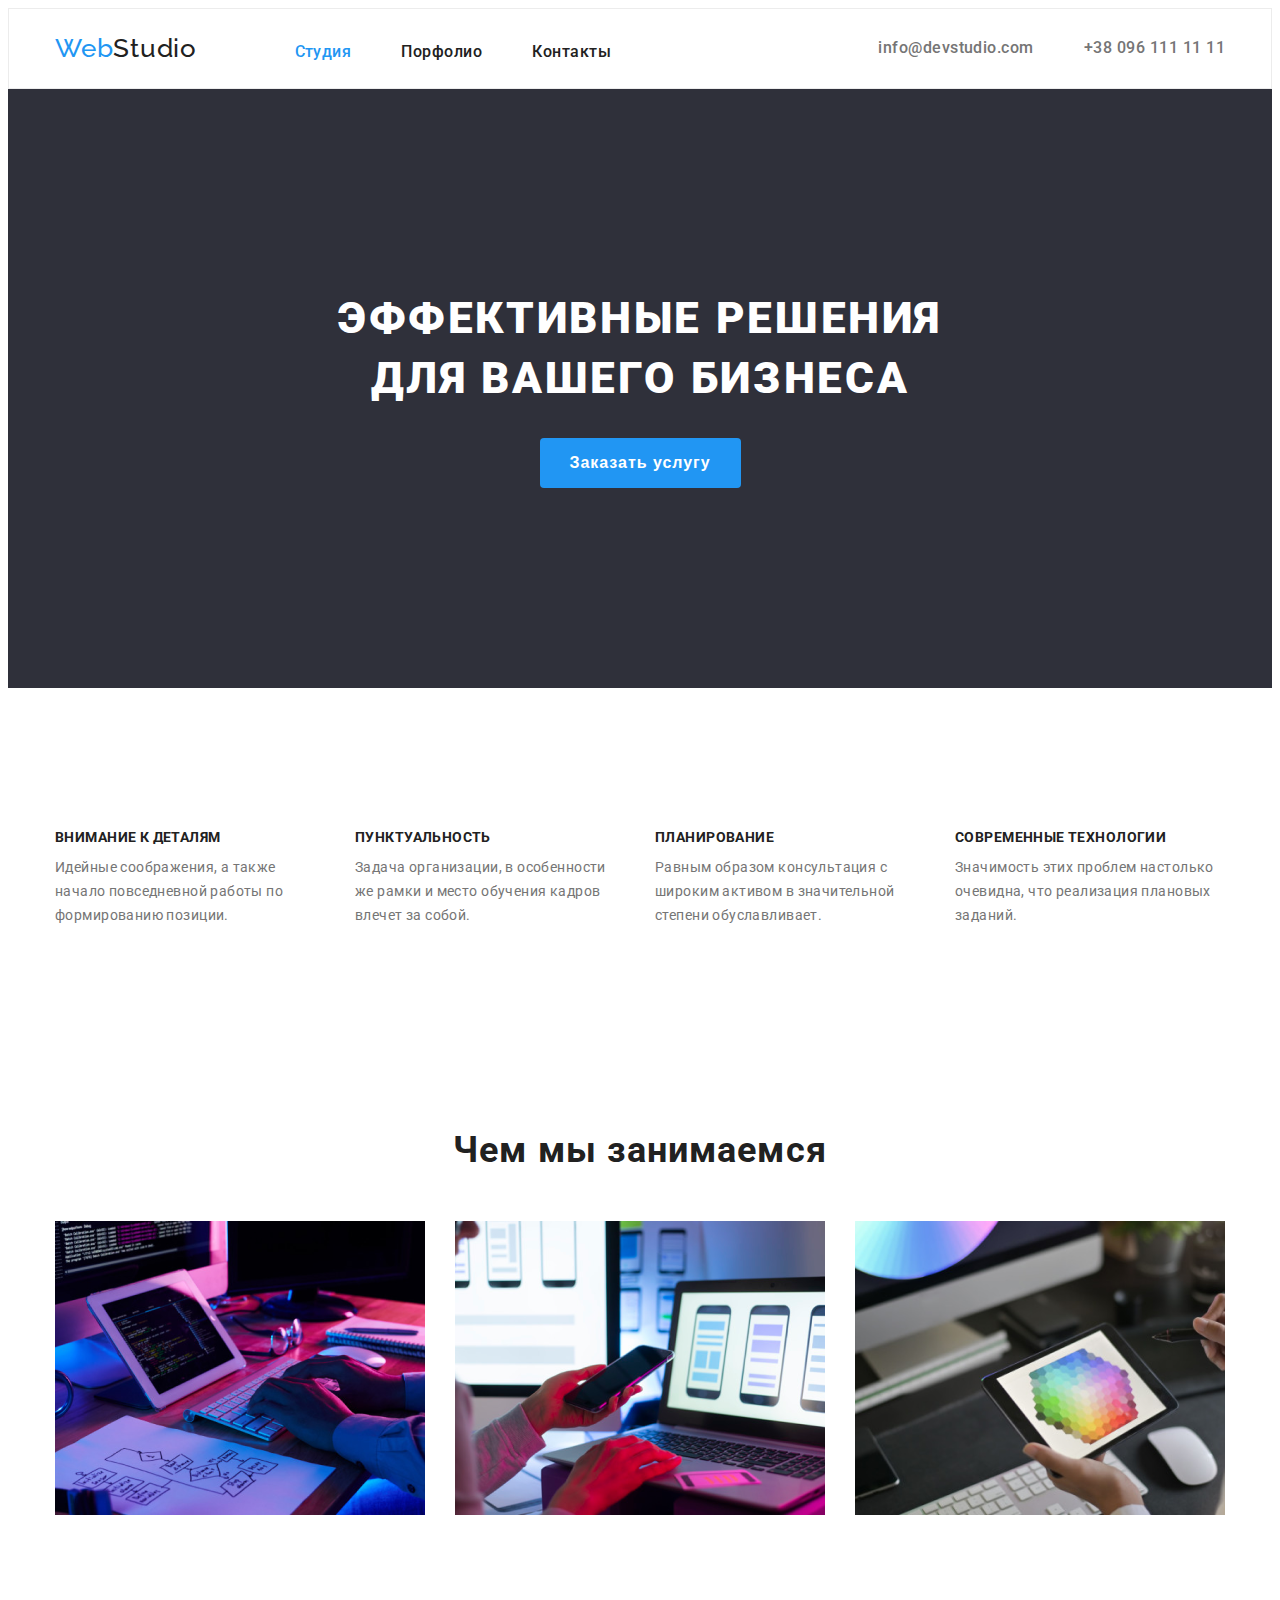
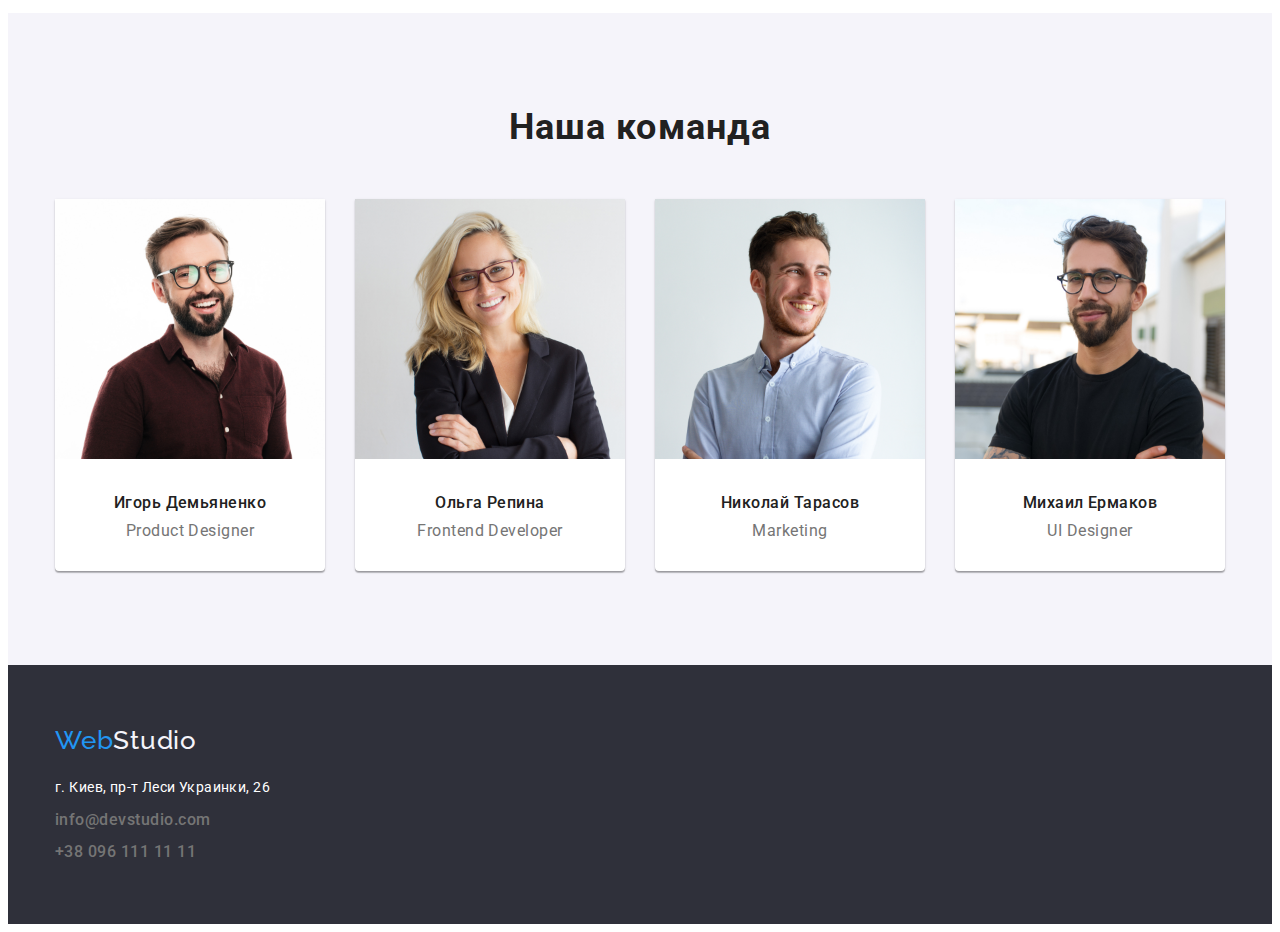
==== commit d4ddba72: "добавляет падинг для секции "Особенности"" ====
--- a/index.html
+++ b/index.html
@@ -60,7 +60,7 @@
         </div>
       </section>
       <!-- Особенности -->
-      <section>
+      <section class="section">
         <div class="container">
           <h2 class="hidden-title">Особенности</h2>
           <ul class="list card-set">
--- a/css/styles.css
+++ b/css/styles.css
@@ -314,4 +314,13 @@
   width: 370px;
   margin-bottom: 30px;
   min-height: 404px;
-}
+  border-top: none;
+}
+
+.portfolio-card:nth-child(3n) {
+  margin-right: 0;
+}
+
+.portfolio-card:nth-last-child(-n + 3) {
+  margin-bottom: 0;
+}
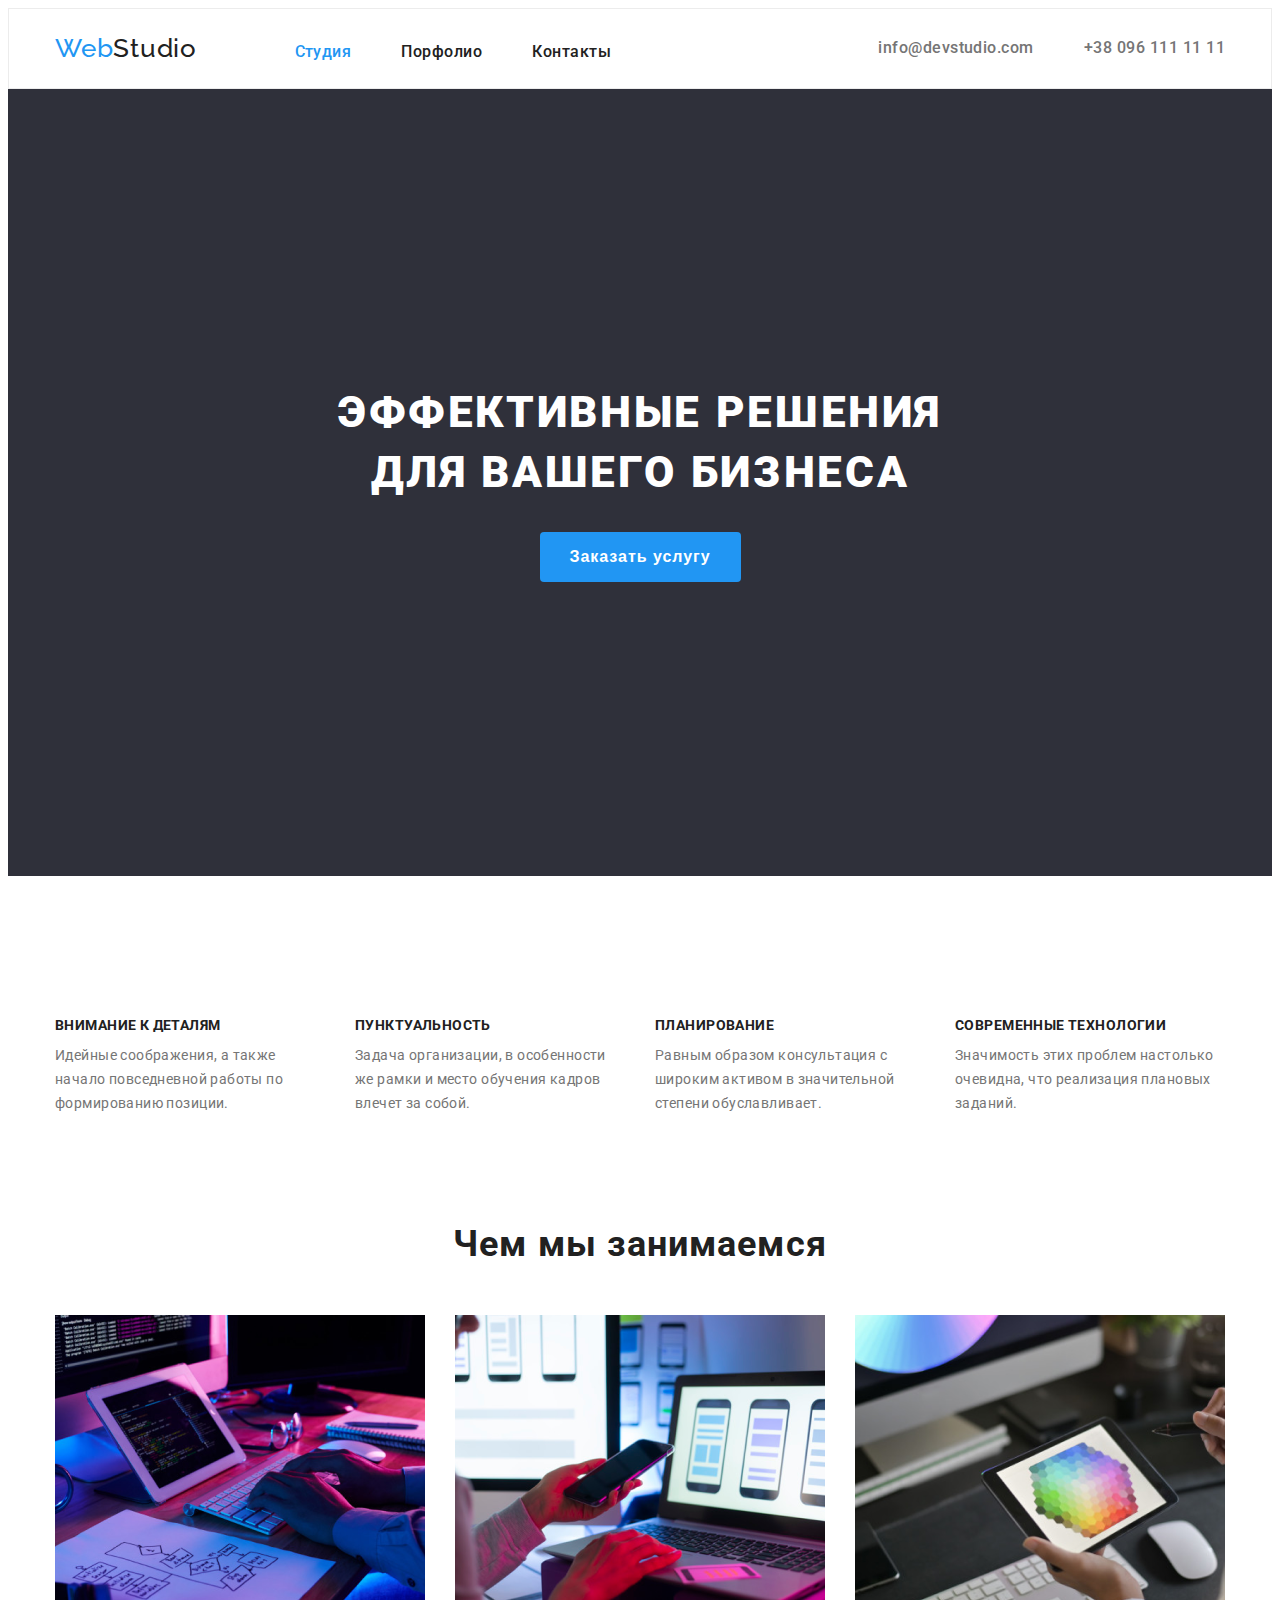
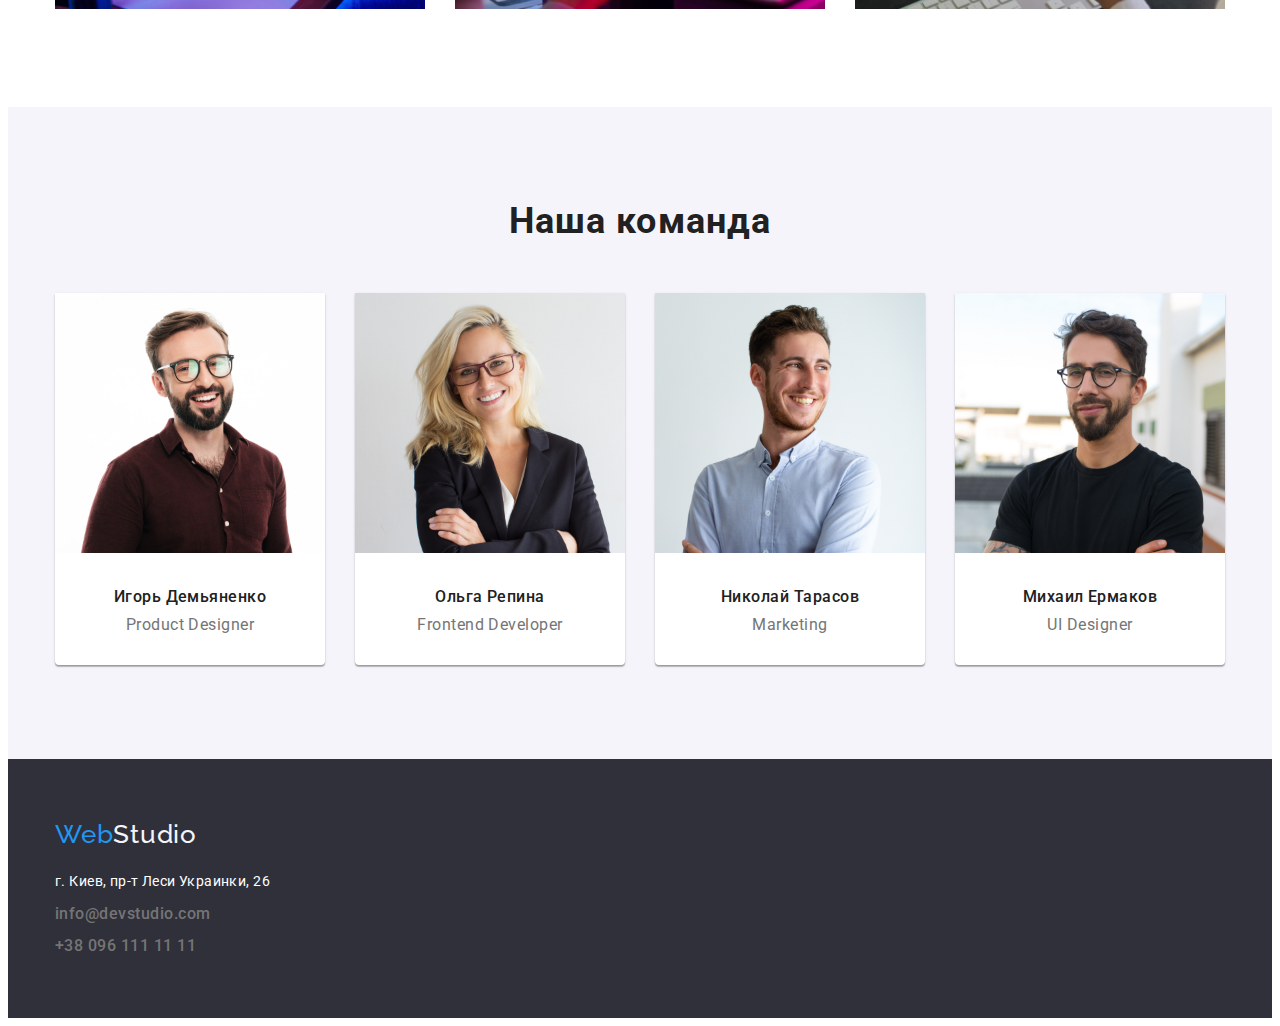
==== commit 5a172aa0: "Добавляет правки" ====
--- a/index.html
+++ b/index.html
@@ -49,8 +49,8 @@
     </header>
 
     <main>
-      <!--Hero section-->
-      <section class="dark-bg hero">
+      <!-- Hero section -->
+      <section class="dark-bg hero section">
         <div class="container hero-container">
           <h1 class="title">
             Эффективные решения <br />
@@ -95,6 +95,7 @@
           </ul>
         </div>
       </section>
+      <!-- Чем мы занимаемся -->
       <section class="section gallery">
         <div class="container">
           <h2 class="second-title">Чем мы занимаемся</h2>
@@ -126,8 +127,10 @@
                 src="./images/demyanenko.jpg"
                 alt="Фото Игоря Демьяненко"
               />
+              <div class="card-text">
               <h3 class="team-names">Игорь Демьяненко</h3>
               <p class="position">Product Designer</p>
+              </div>
             </li>
             <li class="team-cards">
               <img
@@ -135,8 +138,11 @@
                 src="./images/repina.jpg"
                 alt="Фото Ольги Репиной"
               />
+              <div class="card-text">
               <h3 class="team-names">Ольга Репина</h3>
               <p class="position">Frontend Developer</p>
+              </div>
+              </li>
             </li>
             <li class="team-cards">
               <img
@@ -144,8 +150,10 @@
                 src="./images/tarasov.jpg"
                 alt="Фото Николая Тарасова"
               />
+              <div class="card-text">
               <h3 class="team-names">Николай Тарасов</h3>
               <p class="position">Marketing</p>
+              </div>
             </li>
             <li class="team-cards">
               <img
@@ -153,8 +161,10 @@
                 src="./images/yermakov.jpg"
                 alt="Фото Михаила Ермакова"
               />
+              <div class="card-text">
               <h3 class="team-names">Михаил Ермаков</h3>
               <p class="position">UI Designer</p>
+              </div>
             </li>
           </ul>
         </div>
--- a/css/styles.css
+++ b/css/styles.css
@@ -195,6 +195,9 @@
 .section.team {
   background-color: var(--secondary-bg);
 }
+.section.gallery {
+  padding-top: 0;
+}
 
 .second-title {
   font-size: 36px;
@@ -271,6 +274,10 @@
   align-items: center;
   font-weight: 500;
   border: none;
+  padding-left: 22px;
+  padding-right: 22px;
+  padding-top: 6px;
+  padding-bottom: 6px;
 }
 .button-menu:hover,
 .button-menu:focus {
@@ -281,11 +288,15 @@
 }
 .menu {
   text-align: center;
-  margin-bottom: 34px;
   margin-right: 9px;
 }
 .list.menu-item {
   justify-content: center;
+  margin-bottom: 34px;
+}
+.portfolio-text {
+  margin-left: 24px;
+  margin-top: 20px;
 }
 
 .portfolio-tittle {
@@ -294,8 +305,8 @@
   line-height: 2;
   letter-spacing: 0.06em;
   color: var(--secondary-color);
-  margin-top: 20px;
-  margin-left: 24px;
+  /* margin-top: 20px; */
+  /* margin-left: 24px; */
   margin-bottom: 0;
 }
 .portfolio-item {
@@ -303,9 +314,9 @@
   line-height: 1.87;
   letter-spacing: 0.03em;
   color: var(--primary-color);
-  margin-left: 24px;
+  /* margin-left: 24px; */
   margin-bottom: 20px;
-  margin-top: 0;
+  margin-top: 4px;
 }
 .portfolio-card {
   margin-right: 30px;
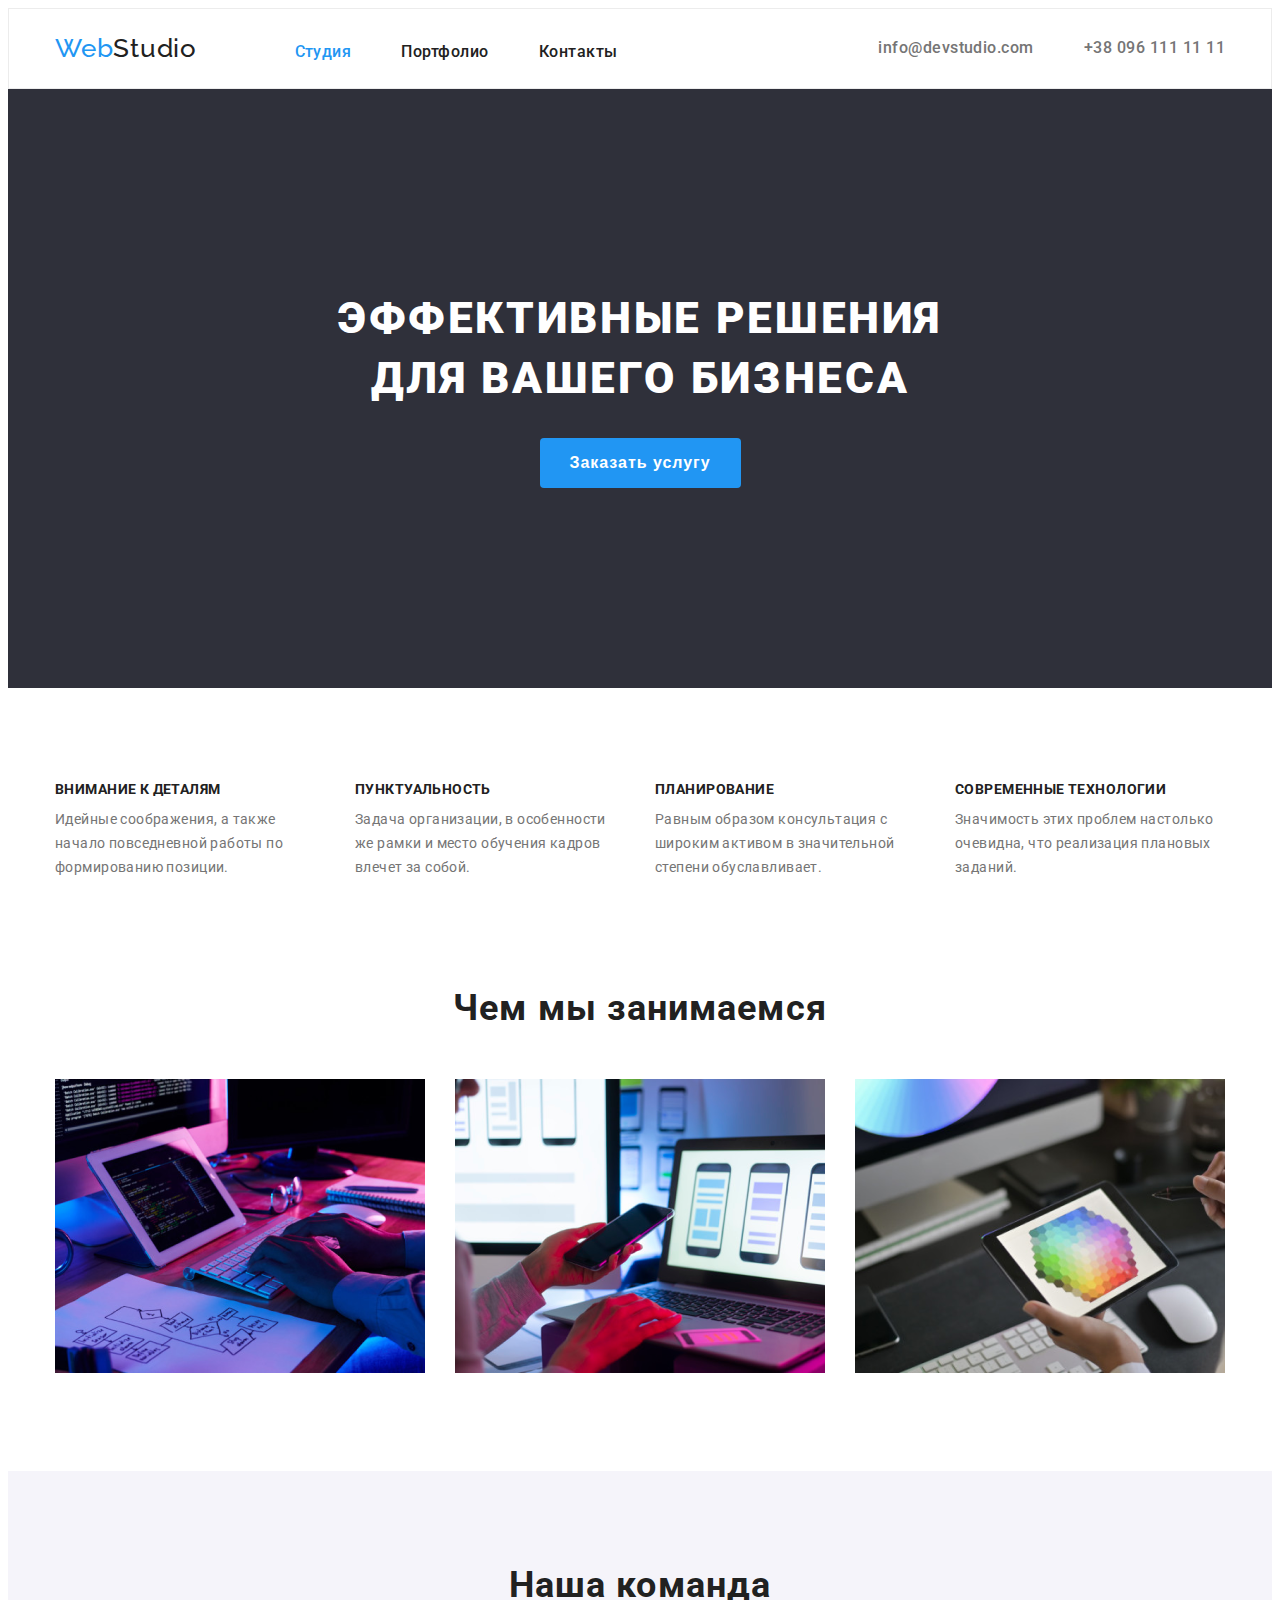
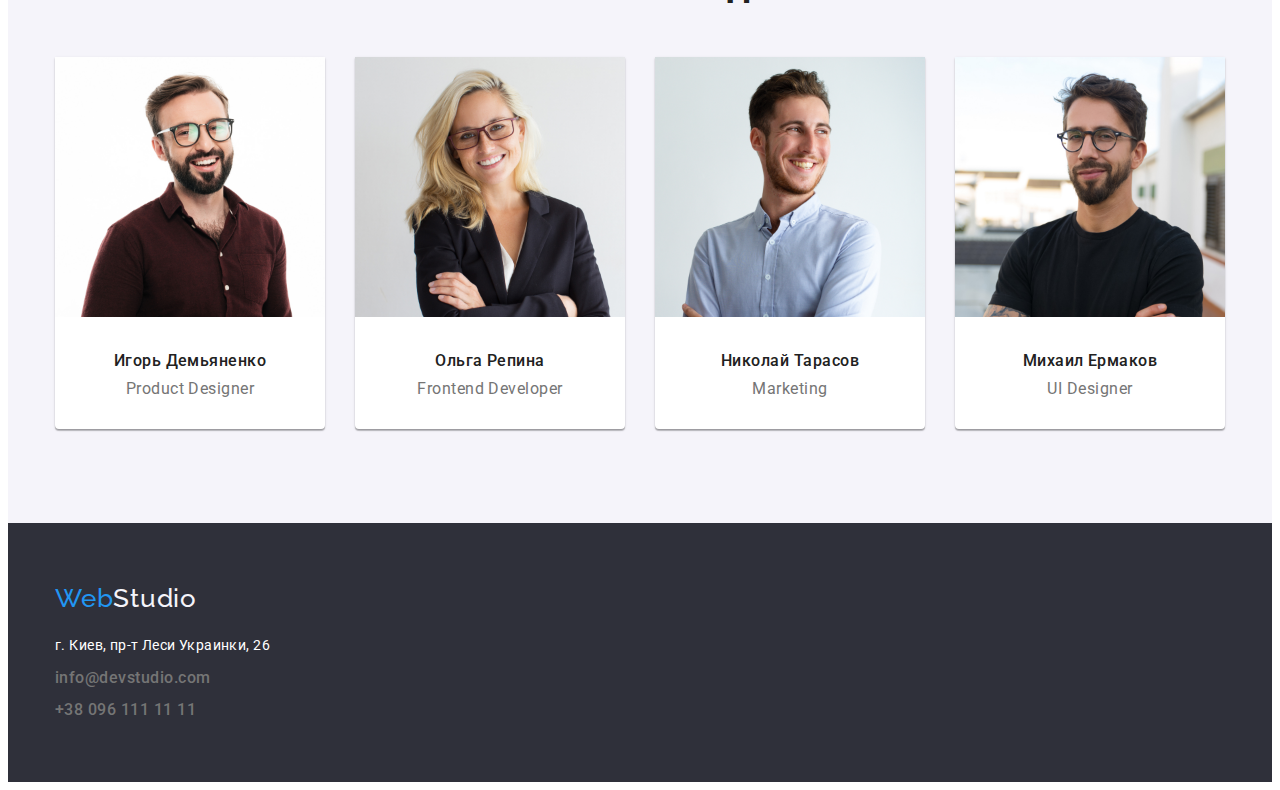
==== commit 10859c3f: "Вносит правки" ====
--- a/index.html
+++ b/index.html
@@ -30,7 +30,7 @@
               <a class="link nav current" href="./index.html">Студия</a>
             </li>
             <li class="nav-item">
-              <a class="link nav" href="./portfolio.html">Порфолио</a>
+              <a class="link nav" href="./portfolio.html">Портфолио</a>
             </li>
             <li class="nav-item"><a class="link nav" href="">Кoнтакты</a></li>
           </ul>
@@ -50,7 +50,7 @@
 
     <main>
       <!-- Hero section -->
-      <section class="dark-bg hero section">
+      <section class="dark-bg hero-section">
         <div class="container hero-container">
           <h1 class="title">
             Эффективные решения <br />
--- a/css/styles.css
+++ b/css/styles.css
@@ -52,6 +52,8 @@
   text-decoration: none;
   line-height: 1.43;
   font-weight: 500;
+  padding-top: 32px;
+  padding-bottom: 32px;
 }
 
 .container {
@@ -128,12 +130,11 @@
 .hero-section {
   margin-left: auto;
   margin-right: auto;
+  padding: 200px;
 }
 
 .hero-container {
   max-width: 696px;
-  padding-top: 200px;
-  padding-bottom: 200px;
 }
 
 .title {
@@ -167,10 +168,16 @@
   padding-bottom: 10px;
 }
 .button:focus {
-  color: var(--accent-color);
+  background-color: var(--accent-color);
 }
 .hidden-title {
-  visibility: hidden;
+  /* visibility: hidden;
+  height: 0; */
+  position: absolute;
+  clip: rect(0 0 0 0);
+  width: 1px;
+  height: 1px;
+  margin: -1px;
 }
 .title-features {
   font-size: 14px;
@@ -231,7 +238,7 @@
   line-height: 1.187;
   letter-spacing: 0.03em;
   color: var(--secondary-color);
-  padding-top: 30px;
+  /* padding-top: 30px; */
   margin-bottom: 0;
 }
 .team-cards {
@@ -243,15 +250,19 @@
     0px 2px 1px rgba(0, 0, 0, 0.2);
   border-radius: 0px 0px 4px 4px;
 }
+.card-text {
+  padding: 30px;
+}
 .position {
   font-size: 16px;
   line-height: 1.18;
   letter-spacing: 0.03em;
   color: var(--primary-color);
   padding-top: 10px;
-  padding-bottom: 30px;
+  /* padding-bottom: 30px; */
   margin-bottom: 0;
 }
+
 .dark-bg.footer {
   padding-top: 60px;
   padding-bottom: 60px;
@@ -292,11 +303,15 @@
 }
 .list.menu-item {
   justify-content: center;
-  margin-bottom: 34px;
+  margin-bottom: 50px;
 }
 .portfolio-text {
-  margin-left: 24px;
-  margin-top: 20px;
+  /* margin-left: 24px;
+  margin-top: 20px; */
+  padding-left: 24px;
+  padding-right: 24px;
+  padding-top: 20px;
+  padding-bottom: 20px;
 }
 
 .portfolio-tittle {
@@ -315,8 +330,9 @@
   letter-spacing: 0.03em;
   color: var(--primary-color);
   /* margin-left: 24px; */
-  margin-bottom: 20px;
+  /* margin-bottom: 20px; */
   margin-top: 4px;
+  margin-block-end: 0em;
 }
 .portfolio-card {
   margin-right: 30px;
